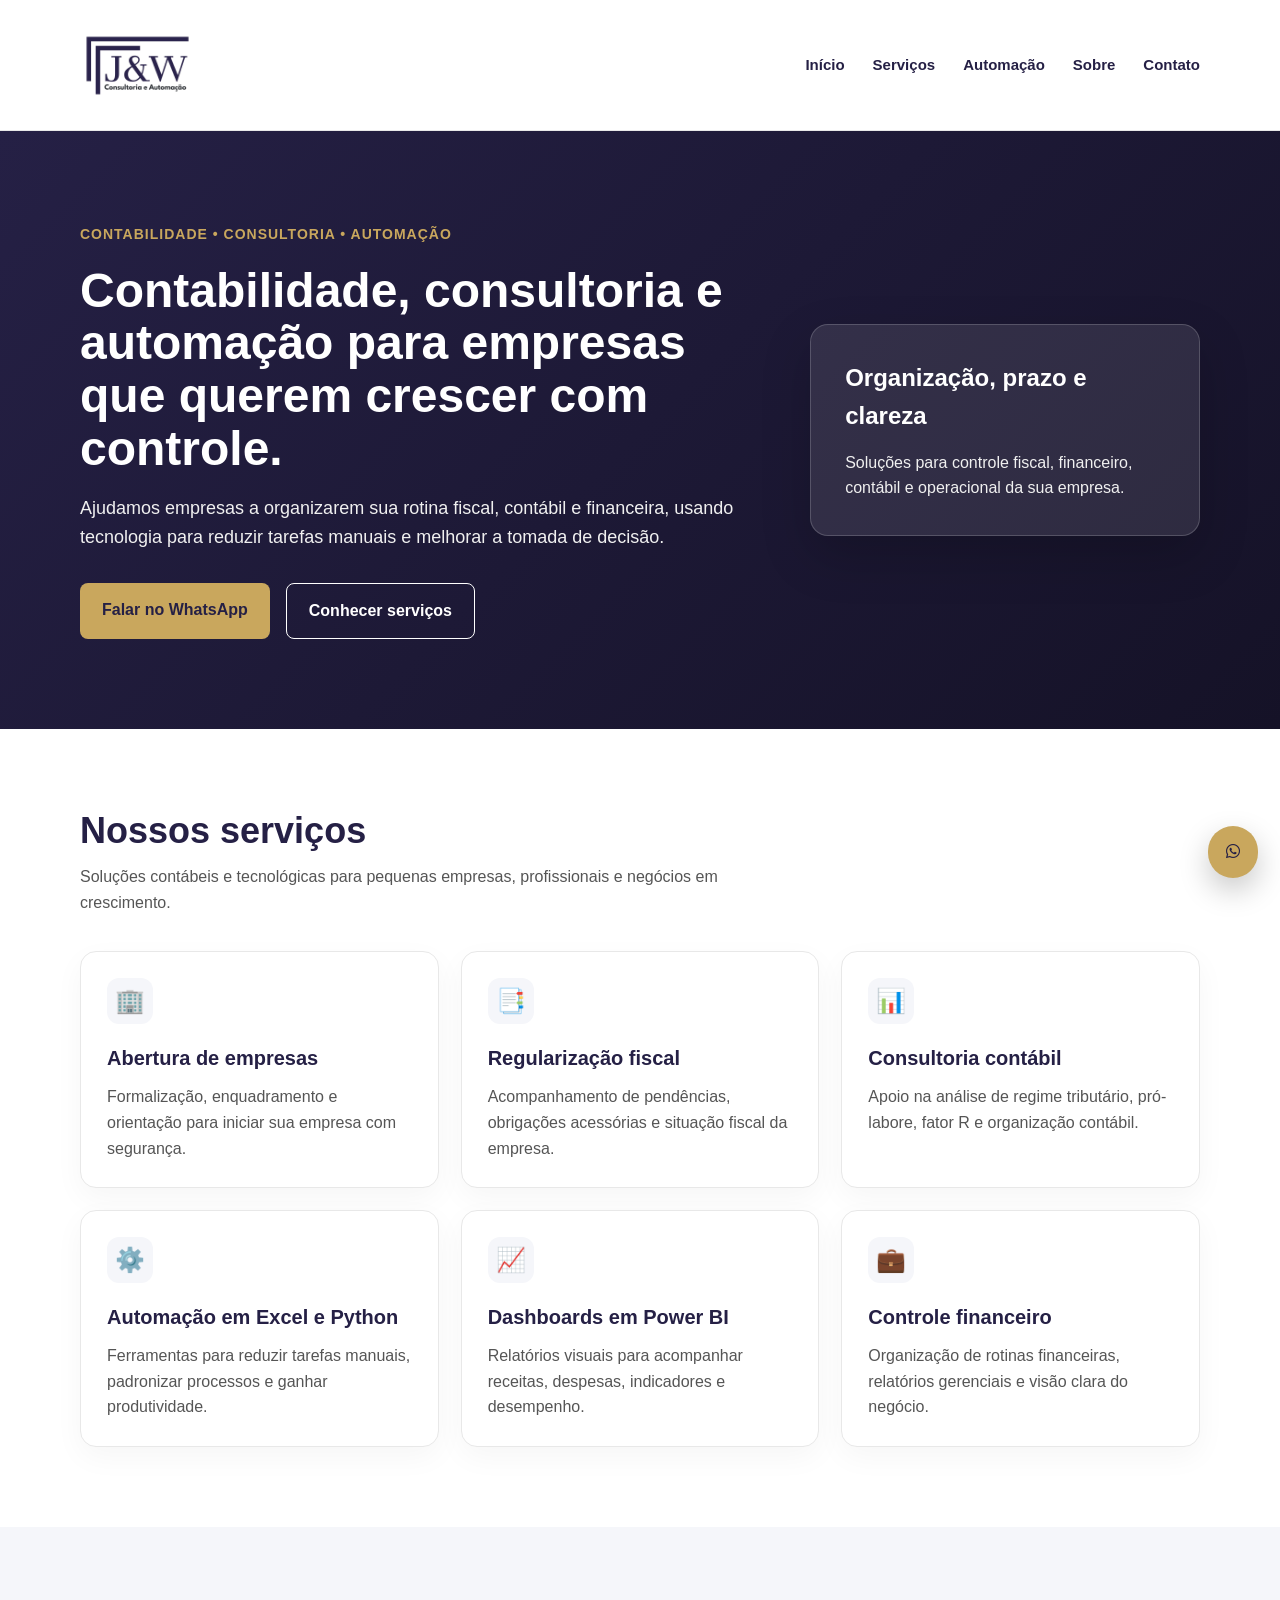
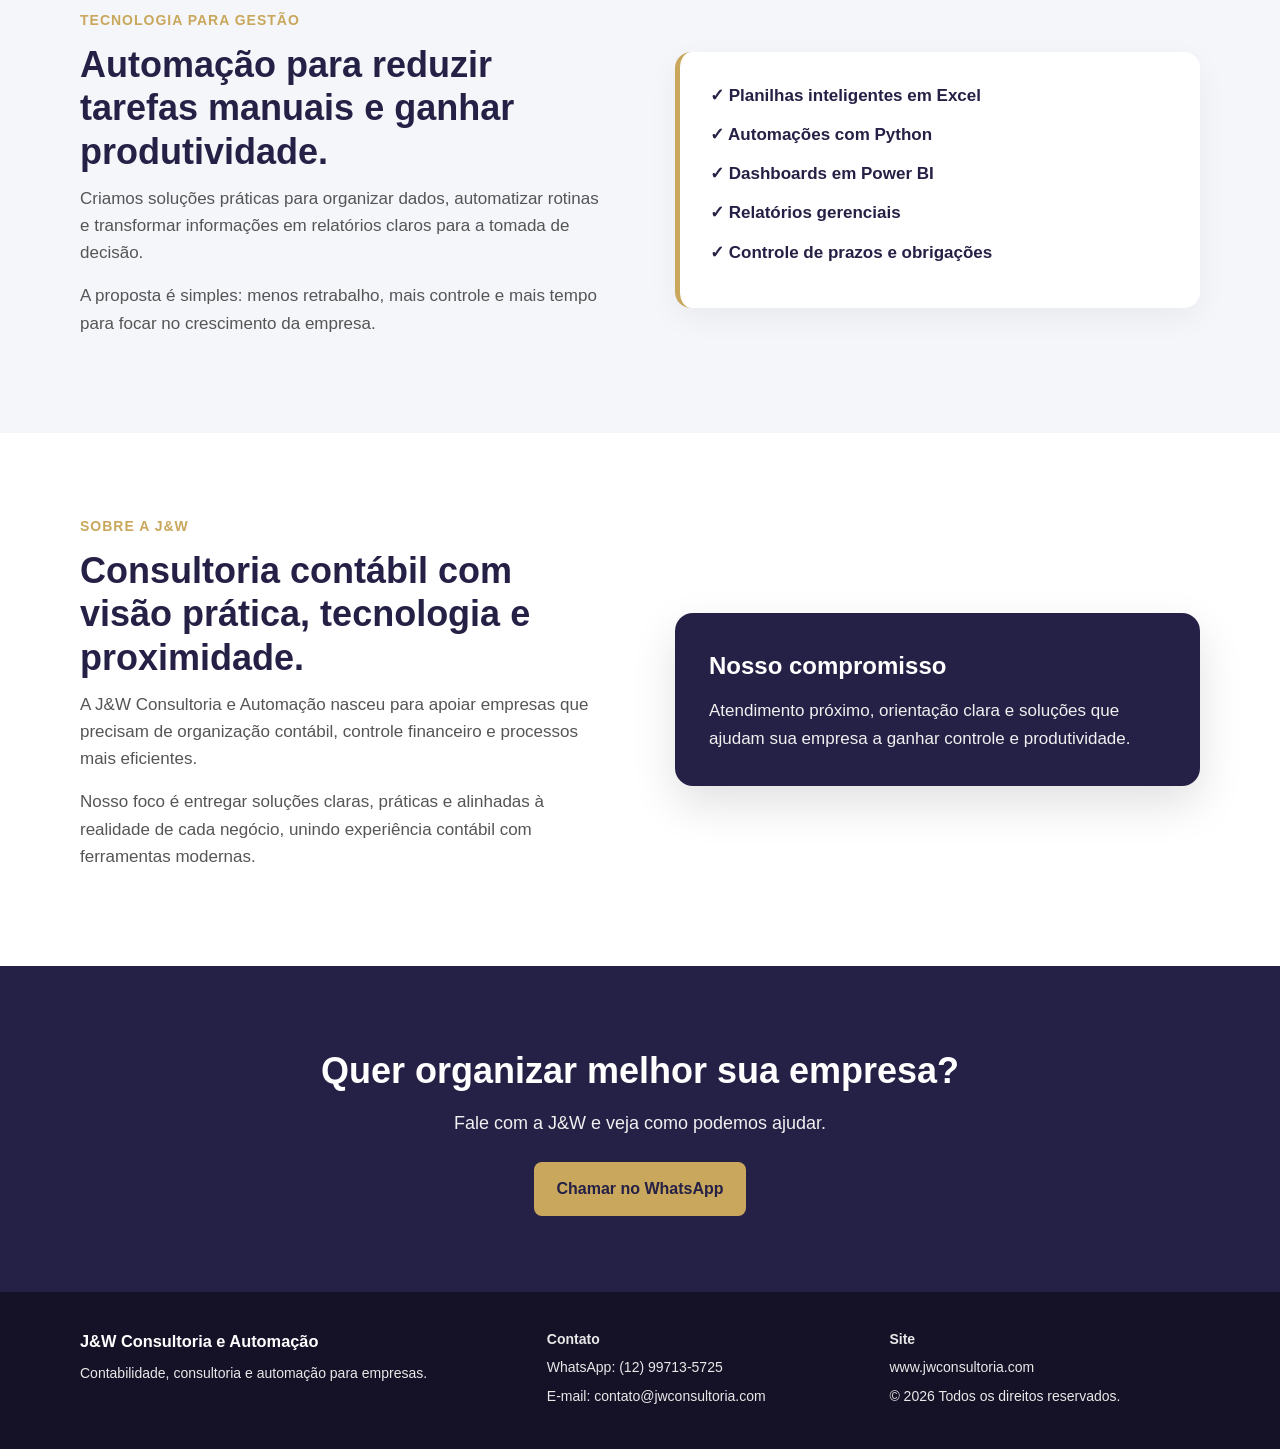
==== index.html @ 2dedf106 "Update index.html" ====
<!DOCTYPE html>
<html lang="pt-BR">
<head>
  <meta charset="UTF-8">
  <meta name="viewport" content="width=device-width, initial-scale=1.0">
  <title>J&W Consultoria e Automação</title>
  <meta name="description" content="J&W Consultoria e Automação: contabilidade, consultoria, controle financeiro, Power BI, Excel e automação para empresas que querem crescer com organização.">
  <link rel="stylesheet" href="style.css">
  <link rel="stylesheet" href="https://cdnjs.cloudflare.com/ajax/libs/font-awesome/6.5.2/css/all.min.css">
</head>
<body>

  <header class="topo">
    <div class="container menu">
      <img src="assets/logo-jw.jpg" alt="Logo J&W Consultoria e Automação" class="logo">

      <nav>
        <a href="#inicio">Início</a>
        <a href="#servicos">Serviços</a>
        <a href="#automacao">Automação</a>
        <a href="#sobre">Sobre</a>
        <a href="#contato">Contato</a>
      </nav>
    </div>
  </header>

  <section id="inicio" class="hero">
    <div class="container hero-conteudo">
      <div class="hero-texto">
        <span class="tag">Contabilidade • Consultoria • Automação</span>

        <h1>Contabilidade, consultoria e automação para empresas que querem crescer com controle.</h1>

        <p>
         Ajudamos empresas a organizarem sua rotina fiscal, contábil e financeira,
         usando tecnologia para reduzir tarefas manuais e melhorar a tomada de decisão.
        </p>

        <div class="botoes">
          <a href="https://wa.me/5512997135725" class="botao principal">Falar no WhatsApp</a>
          <a href="#servicos" class="botao secundario">Conhecer serviços</a>
        </div>
      </div>

      <div class="hero-card">
        <h3>Organização, prazo e clareza</h3>
        <p>
          Soluções para controle fiscal, financeiro, contábil e operacional da sua empresa.
        </p>
      </div>
    </div>
  </section>

  <section id="servicos" class="secao">
    <div class="container">
      <h2>Nossos serviços</h2>
      <p class="subtitulo">
        Soluções contábeis e tecnológicas para pequenas empresas, profissionais e negócios em crescimento.
      </p>

      <div class="grade">
        <div class="card">
          <div class="icone">🏢</div>
          <h3>Abertura de empresas</h3>
          <p>Formalização, enquadramento e orientação para iniciar sua empresa com segurança.</p>
        </div>

        <div class="card">
          <div class="icone">📑</div>
          <h3>Regularização fiscal</h3>
          <p>Acompanhamento de pendências, obrigações acessórias e situação fiscal da empresa.</p>
        </div>

        <div class="card">
          <div class="icone">📊</div>
          <h3>Consultoria contábil</h3>
          <p>Apoio na análise de regime tributário, pró-labore, fator R e organização contábil.</p>
        </div>

        <div class="card">
          <div class="icone">⚙️</div>
          <h3>Automação em Excel e Python</h3>
          <p>Ferramentas para reduzir tarefas manuais, padronizar processos e ganhar produtividade.</p>
        </div>

        <div class="card">
          <div class="icone">📈</div>
          <h3>Dashboards em Power BI</h3>
          <p>Relatórios visuais para acompanhar receitas, despesas, indicadores e desempenho.</p>
        </div>

        <div class="card">
          <div class="icone">💼</div>
          <h3>Controle financeiro</h3>
          <p>Organização de rotinas financeiras, relatórios gerenciais e visão clara do negócio.</p>
        </div>
     </div>
    </div>
  </section>

  <section id="automacao" class="secao destaque">
    <div class="container dividido">
      <div>
        <span class="tag-escura">Tecnologia para gestão</span>

        <h2>Automação para reduzir tarefas manuais e ganhar produtividade.</h2>

        <p>
          Criamos soluções práticas para organizar dados, automatizar rotinas e transformar
          informações em relatórios claros para a tomada de decisão.
        </p>

        <p>
          A proposta é simples: menos retrabalho, mais controle e mais tempo para focar
          no crescimento da empresa.
        </p>
      </div>

      <div class="lista-box">
        <p>✓ Planilhas inteligentes em Excel</p>
        <p>✓ Automações com Python</p>
        <p>✓ Dashboards em Power BI</p>
        <p>✓ Relatórios gerenciais</p>
        <p>✓ Controle de prazos e obrigações</p>
      </div>
    </div>
  </section>

  <section id="sobre" class="secao sobre">
    <div class="container dividido">
      <div>
        <span class="tag-escura">Sobre a J&W</span>

        <h2>Consultoria contábil com visão prática, tecnologia e proximidade.</h2>

        <p>
          A J&W Consultoria e Automação nasceu para apoiar empresas que precisam
          de organização contábil, controle financeiro e processos mais eficientes.
        </p>

        <p>
          Nosso foco é entregar soluções claras, práticas e alinhadas à realidade
          de cada negócio, unindo experiência contábil com ferramentas modernas.
        </p>
      </div>

      <div class="sobre-card">
        <h3>Nosso compromisso</h3>
        <p>Atendimento próximo, orientação clara e soluções que ajudam sua empresa a ganhar controle e produtividade.</p>
      </div>
    </div>
  </section>

  <section id="contato" class="chamada">
    <div class="container">
      <h2>Quer organizar melhor sua empresa?</h2>
      <p>Fale com a J&W e veja como podemos ajudar.</p>
      <a href="https://wa.me/5512997135725" class="botao principal">Chamar no WhatsApp</a>
    </div>
  </section>

  <footer class="rodape">
    <div class="container rodape-conteudo">
      <div>
        <h3>J&W Consultoria e Automação</h3>
        <p>Contabilidade, consultoria e automação para empresas.</p>
      </div>

      <div>
        <p><strong>Contato</strong></p>
        <p>WhatsApp: (12) 99713-5725</p>
        <p>E-mail: contato@jwconsultoria.com</p>
      </div>

      <div>
        <p><strong>Site</strong></p>
        <p>www.jwconsultoria.com</p>
        <p>© 2026 Todos os direitos reservados.</p>
      </div>
    </div>
  </footer>

  <a href="https://wa.me/5512997135725" class="whatsapp-fixo" target="_blank" aria-label="Falar no WhatsApp">
    <i class="fa-brands fa-whatsapp"></i>
  </a>
  
</body>
</html>
---- style.css ----
:root {
  --azul: #252045;
  --azul-escuro: #151227;
  --cinza: #2B2E34;
  --cinza-claro: #F5F6FA;
  --branco: #FFFFFF;
  --dourado: #C9A75D;
  --texto: #333333;
}

* {
  margin: 0;
  padding: 0;
  box-sizing: border-box;
}

html {
  scroll-behavior: smooth;
  scroll-padding-top: 115px;
}

body {
  font-family: Arial, Helvetica, sans-serif;
  color: var(--texto);
  background: var(--branco);
  line-height: 1.6;
}

.container {
  width: min(1120px, 90%);
  margin: 0 auto;
}

/* TOPO */

.topo {
  background: var(--branco);
  border-bottom: 1px solid #e8e8e8;
  position: sticky;
  top: 0;
  z-index: 10;
}

.menu {
  height: 130px;
  display: flex;
  align-items: center;
  justify-content: space-between;
}

.logo {
  height: 115px;
  width: auto;
}

nav {
  display: flex;
  gap: 28px;
}

nav a {
  color: var(--azul);
  text-decoration: none;
  font-weight: 700;
  font-size: 15px;
}

nav a:hover {
  color: var(--dourado);
}

/* HERO */

.hero {
  background: linear-gradient(135deg, var(--azul), var(--azul-escuro));
  color: var(--branco);
  padding: 90px 0;
}

.hero-conteudo {
  display: grid;
  grid-template-columns: 1.4fr 0.8fr;
  gap: 48px;
  align-items: center;
}

.tag {
  color: var(--dourado);
  font-weight: 700;
  text-transform: uppercase;
  font-size: 14px;
  letter-spacing: 1px;
}

h1 {
  font-size: 48px;
  line-height: 1.1;
  margin: 18px 0;
  max-width: 780px;
}

.hero-texto p {
  font-size: 18px;
  max-width: 660px;
  color: #f0f0f0;
}

.botoes {
  display: flex;
  gap: 16px;
  margin-top: 32px;
}

.botao {
  padding: 14px 22px;
  border-radius: 8px;
  text-decoration: none;
  font-weight: 700;
  display: inline-block;
  transition: 0.2s;
}

.botao:hover {
  transform: translateY(-2px);
}

.principal {
  background: var(--dourado);
  color: var(--azul);
}

.secundario {
  border: 1px solid var(--branco);
  color: var(--branco);
}

.hero-card {
  background: rgba(255, 255, 255, 0.10);
  border: 1px solid rgba(255, 255, 255, 0.18);
  padding: 34px;
  border-radius: 18px;
  box-shadow: 0 20px 50px rgba(0,0,0,0.18);
}

.hero-card h3 {
  font-size: 24px;
  margin-bottom: 14px;
}

.hero-card p {
  color: #f0f0f0;
}

/* SEÇÕES */

.secao {
  padding: 80px 0;
}

.secao h2 {
  color: var(--azul);
  font-size: 36px;
  line-height: 1.2;
  margin-bottom: 12px;
}

.subtitulo {
  max-width: 720px;
  margin-bottom: 36px;
  color: #555;
}

.grade {
  display: grid;
  grid-template-columns: repeat(3, 1fr);
  gap: 22px;
}

.card {
  background: var(--branco);
  border: 1px solid #e8e8e8;
  border-radius: 16px;
  padding: 26px;
  box-shadow: 0 10px 30px rgba(0,0,0,0.04);
  transition: 0.2s;
}

.card:hover {
  transform: translateY(-4px);
  box-shadow: 0 14px 36px rgba(0,0,0,0.08);
}

.card h3 {
  color: var(--azul);
  margin-bottom: 10px;
  font-size: 20px;
}

.card p {
  color: #555;
}

.icone {
  width: 46px;
  height: 46px;
  background: var(--cinza-claro);
  border-radius: 12px;
  display: flex;
  align-items: center;
  justify-content: center;
  font-size: 24px;
  margin-bottom: 18px;
}

/* DESTAQUE */

.destaque {
  background: var(--cinza-claro);
}

.dividido {
  display: grid;
  grid-template-columns: 1fr 1fr;
  gap: 70px;
  align-items: center;
}

.dividido p {
  color: #555;
  font-size: 17px;
}

.lista-box {
  background: var(--branco);
  border-radius: 16px;
  padding: 30px;
  border-left: 5px solid var(--dourado);
  box-shadow: 0 10px 30px rgba(0,0,0,0.05);
}

.lista-box p {
  margin-bottom: 12px;
  font-weight: 700;
  color: var(--azul);
}

/* CHAMADA */

.chamada {
  background: var(--azul);
  color: var(--branco);
  text-align: center;
  padding: 76px 0;
}

.chamada h2 {
  font-size: 36px;
  margin-bottom: 10px;
}

.chamada p {
  color: #f0f0f0;
  font-size: 18px;
}

.chamada .botao {
  margin-top: 24px;
}

/* RODAPÉ */

.rodape {
  background: var(--azul-escuro);
  color: var(--branco);
  padding: 36px 0;
  font-size: 14px;
}

.rodape-conteudo {
  display: grid;
  grid-template-columns: 1.4fr 1fr 1fr;
  gap: 32px;
}

.rodape h3 {
  margin-bottom: 8px;
  color: var(--branco);
}

.rodape p {
  color: #e8e8e8;
  margin-bottom: 6px;
}

.tag-escura {
  color: var(--dourado);
  font-weight: 800;
  text-transform: uppercase;
  font-size: 14px;
  letter-spacing: 1px;
  display: inline-block;
  margin-bottom: 12px;
}

.dividido div:first-child p {
  margin-bottom: 16px;
}

.sobre {
  background: var(--branco);
}

.sobre-card {
  background: var(--azul);
  color: var(--branco);
  border-radius: 18px;
  padding: 34px;
  box-shadow: 0 18px 45px rgba(0,0,0,0.12);
}

.sobre-card h3 {
  margin-bottom: 12px;
  font-size: 24px;
}

.sobre-card p {
  color: #f0f0f0;
}

.whatsapp-fixo {
  position: fixed;
  right: 22px;
  bottom: 22px;
  background: var(--dourado);
  color: var(--azul);
  padding: 13px 18px;
  border-radius: 999px;
  font-weight: 800;
  text-decoration: none;
  box-shadow: 0 12px 30px rgba(0,0,0,0.22);
  z-index: 20;
}

.whatsapp-fixo:hover {
  transform: translateY(-2px);
}

/* CELULAR */

@media (max-width: 800px) {
  html {
    scroll-padding-top: 0;
  }

  .topo {
    position: static;
  }

  .menu {
    height: auto;
    padding: 6px 0 8px;
    flex-direction: column;
    gap: 6px;
  }

  .logo {
    height: 85px;
    width: auto;
  }

  nav {
    width: 100%;
    display: flex;
    justify-content: center;
    flex-wrap: nowrap;
    gap: 12px;
  }

  nav a {
    font-size: 13px;
  }

  .hero {
    padding: 28px 0 46px;
  }

  .hero-conteudo,
  .dividido,
  .grade {
    grid-template-columns: 1fr;
  }

  .tag {
    font-size: 11px;
  }

  h1 {
    font-size: 30px;
    line-height: 1.15;
    margin: 12px 0;
  }

  .hero-texto p {
    font-size: 16px;
  }

  .botoes {
    flex-direction: column;
    gap: 14px;
  }

  .botao {
    text-align: center;
    width: 100%;
  }

  .hero-card {
    margin-top: 22px;
    padding: 24px;
  }

  .secao {
    padding: 50px 0;
  }

  .secao h2,
  .chamada h2 {
    font-size: 28px;
  }

  .rodape-conteudo {
    grid-template-columns: 1fr;
    text-align: center;
  }

  .whatsapp-fixo {
    right: 16px;
    bottom: 16px;
    padding: 12px 16px;
    font-size: 14px;
  }  
}
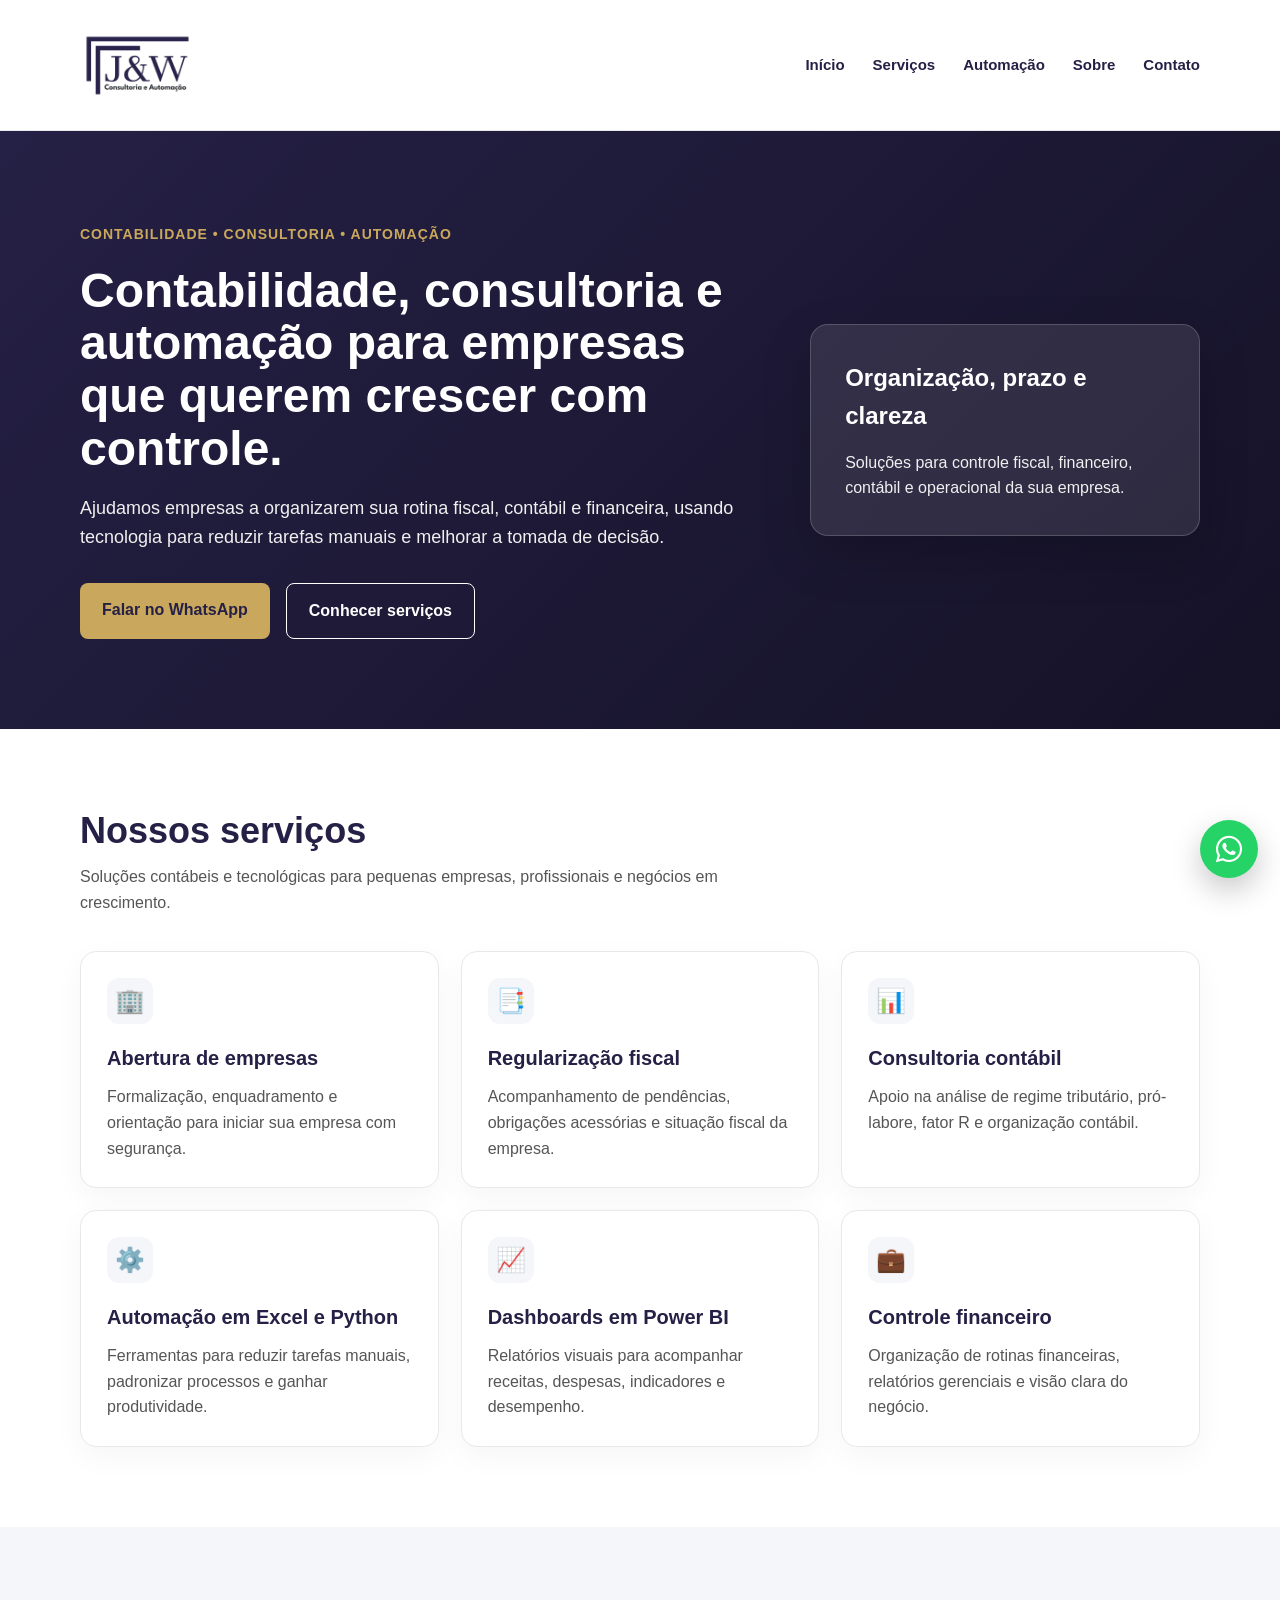
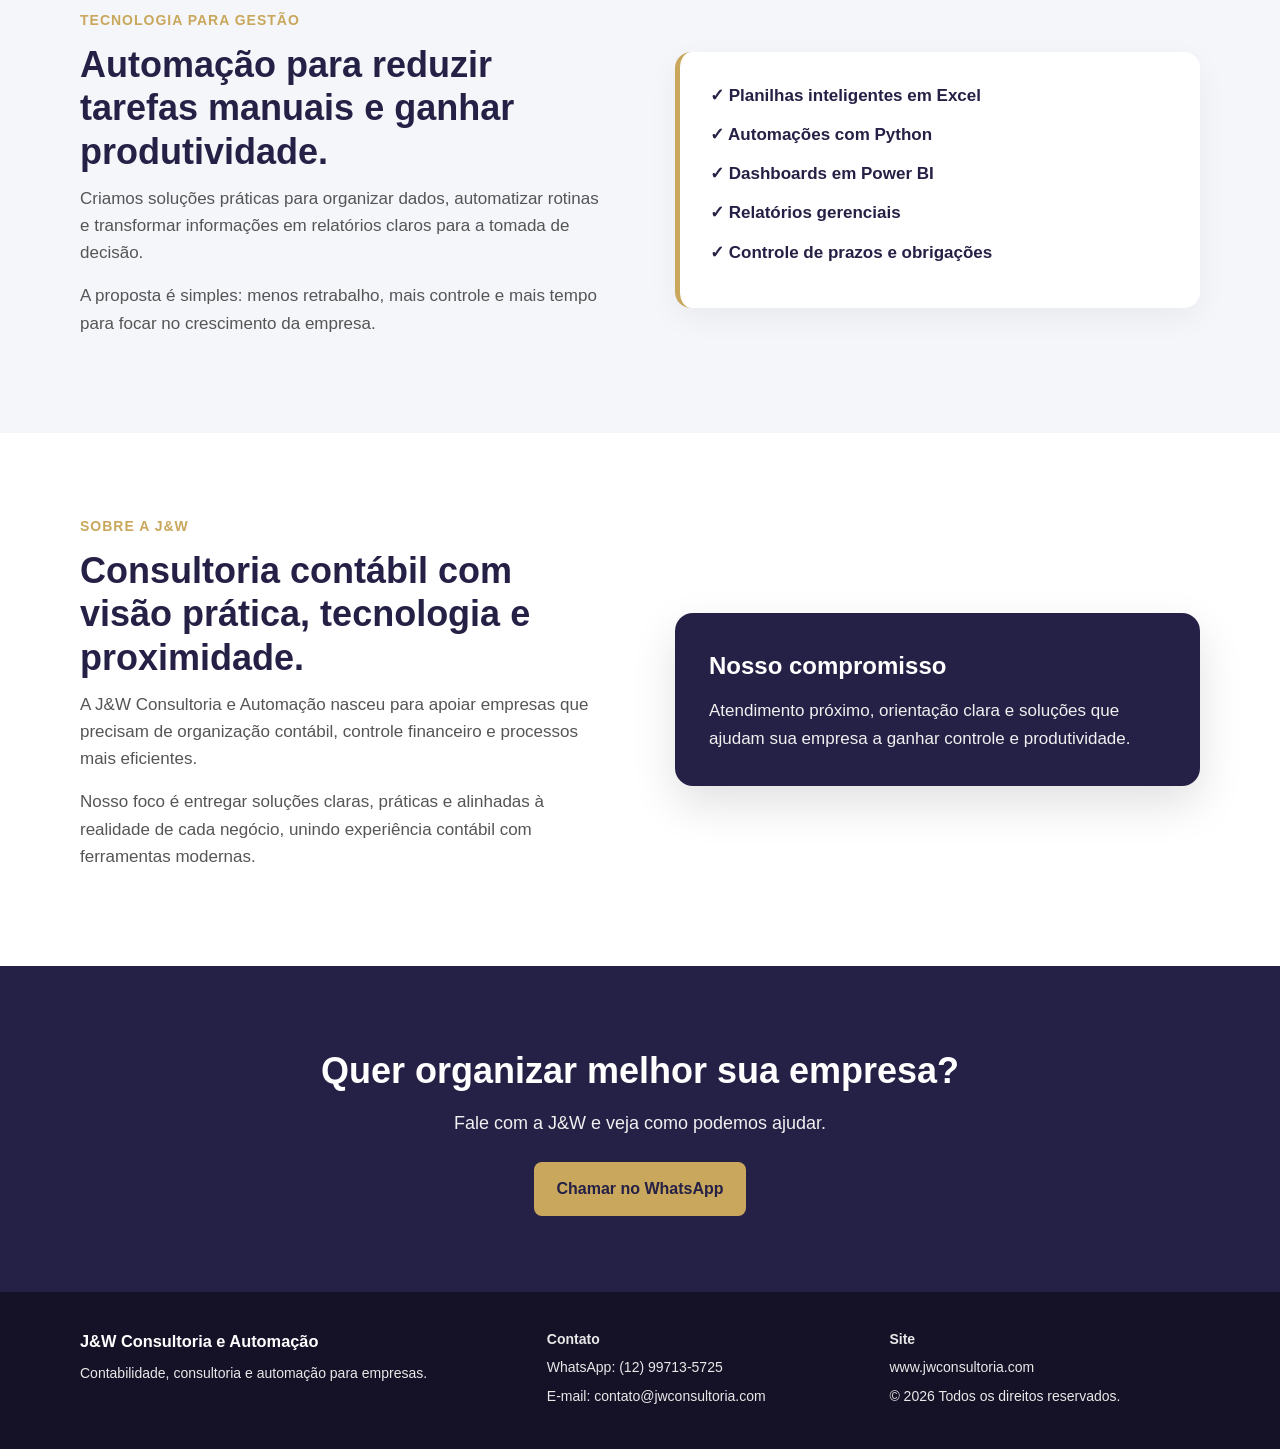
==== commit 140db2ae: "Update index.html" ====
--- a/index.html
+++ b/index.html
@@ -7,6 +7,7 @@
   <meta name="description" content="J&W Consultoria e Automação: contabilidade, consultoria, controle financeiro, Power BI, Excel e automação para empresas que querem crescer com organização.">
   <link rel="stylesheet" href="style.css">
   <link rel="stylesheet" href="https://cdnjs.cloudflare.com/ajax/libs/font-awesome/6.5.2/css/all.min.css">
+  <link rel="icon" type="image/png" href="assets/favicon.png">
 </head>
 <body>
 
--- a/style.css
+++ b/style.css
@@ -331,14 +331,19 @@
   position: fixed;
   right: 22px;
   bottom: 22px;
-  background: var(--dourado);
-  color: var(--azul);
-  padding: 13px 18px;
-  border-radius: 999px;
-  font-weight: 800;
+  width: 58px;
+  height: 58px;
+  background: #25D366;
+  color: #FFFFFF;
+  border-radius: 50%;
+  display: flex;
+  align-items: center;
+  justify-content: center;
   text-decoration: none;
   box-shadow: 0 12px 30px rgba(0,0,0,0.22);
   z-index: 20;
+  font-size: 30px;
+  transition: 0.2s;
 }
 
 .whatsapp-fixo:hover {
@@ -436,7 +441,8 @@
   .whatsapp-fixo {
     right: 16px;
     bottom: 16px;
-    padding: 12px 16px;
-    font-size: 14px;
+    width: 62px;
+    height: 62px;
+    font-size: 38px;
   }  
 }
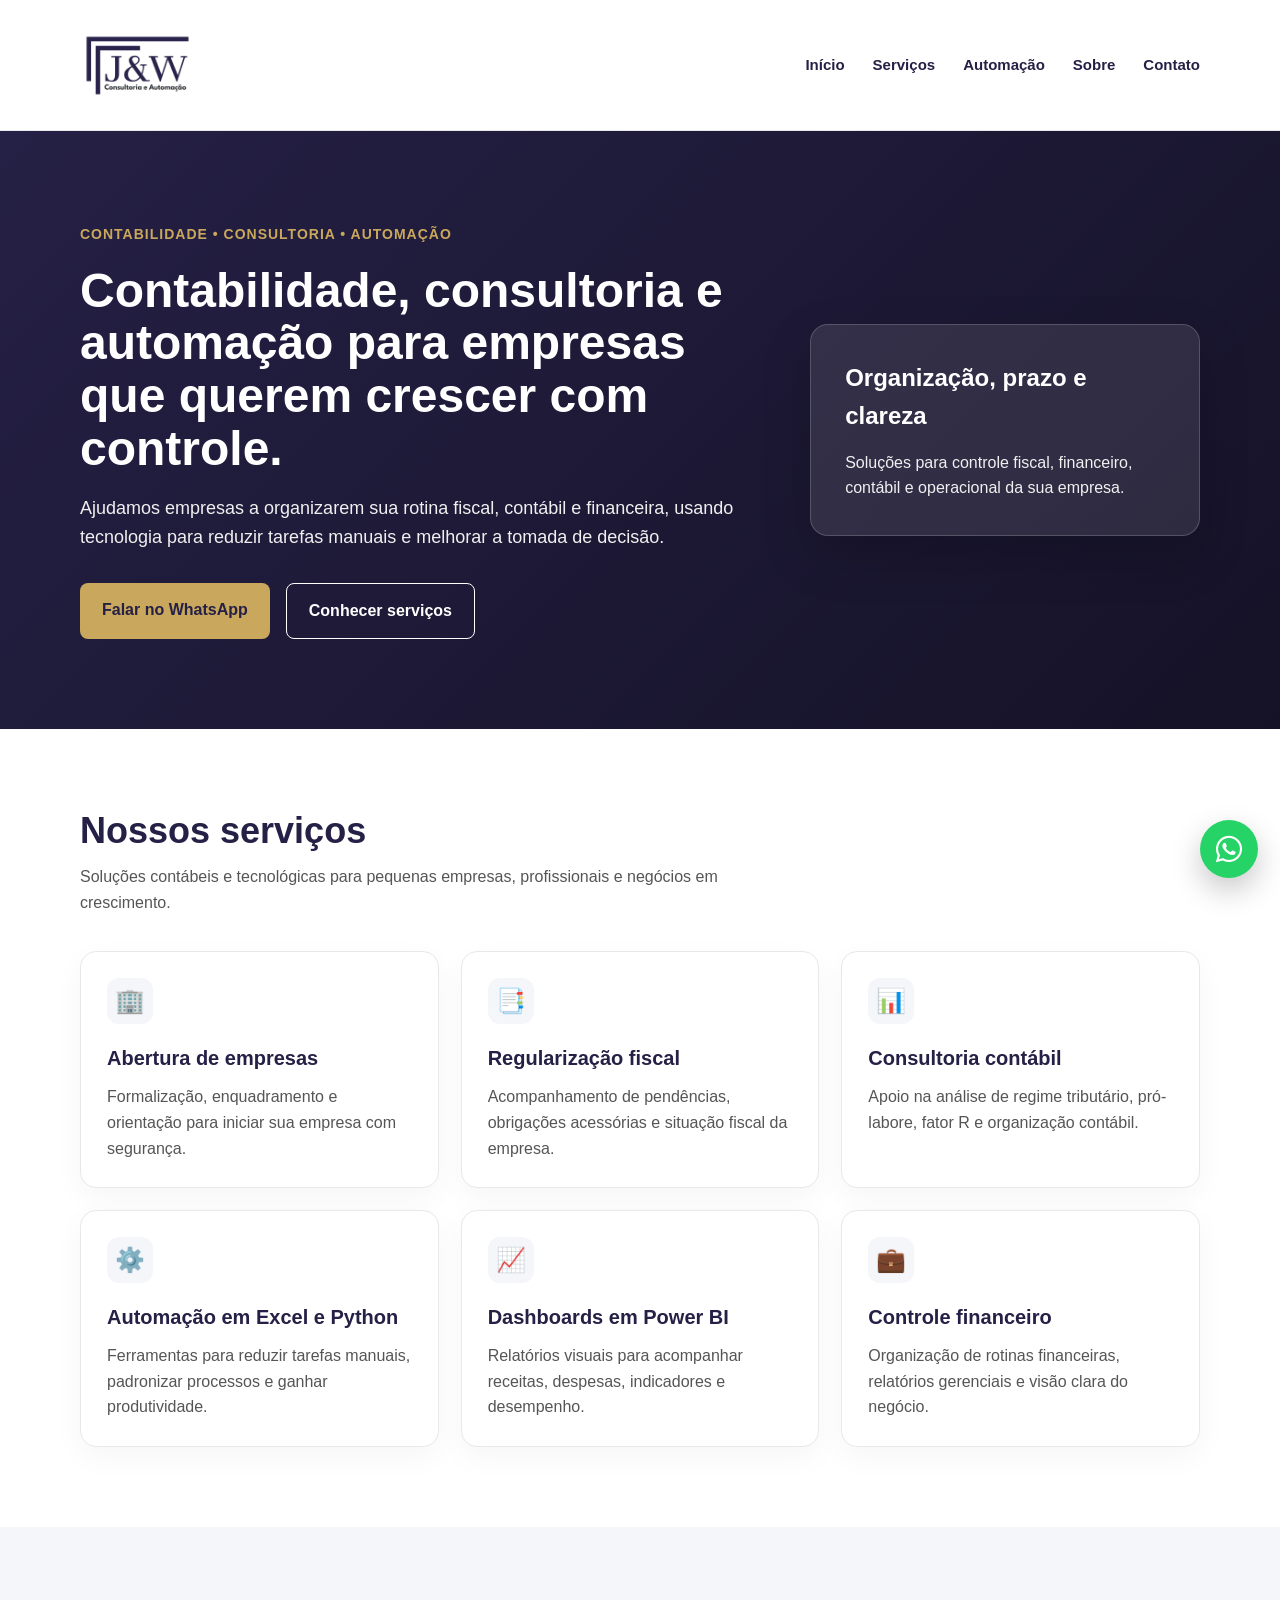
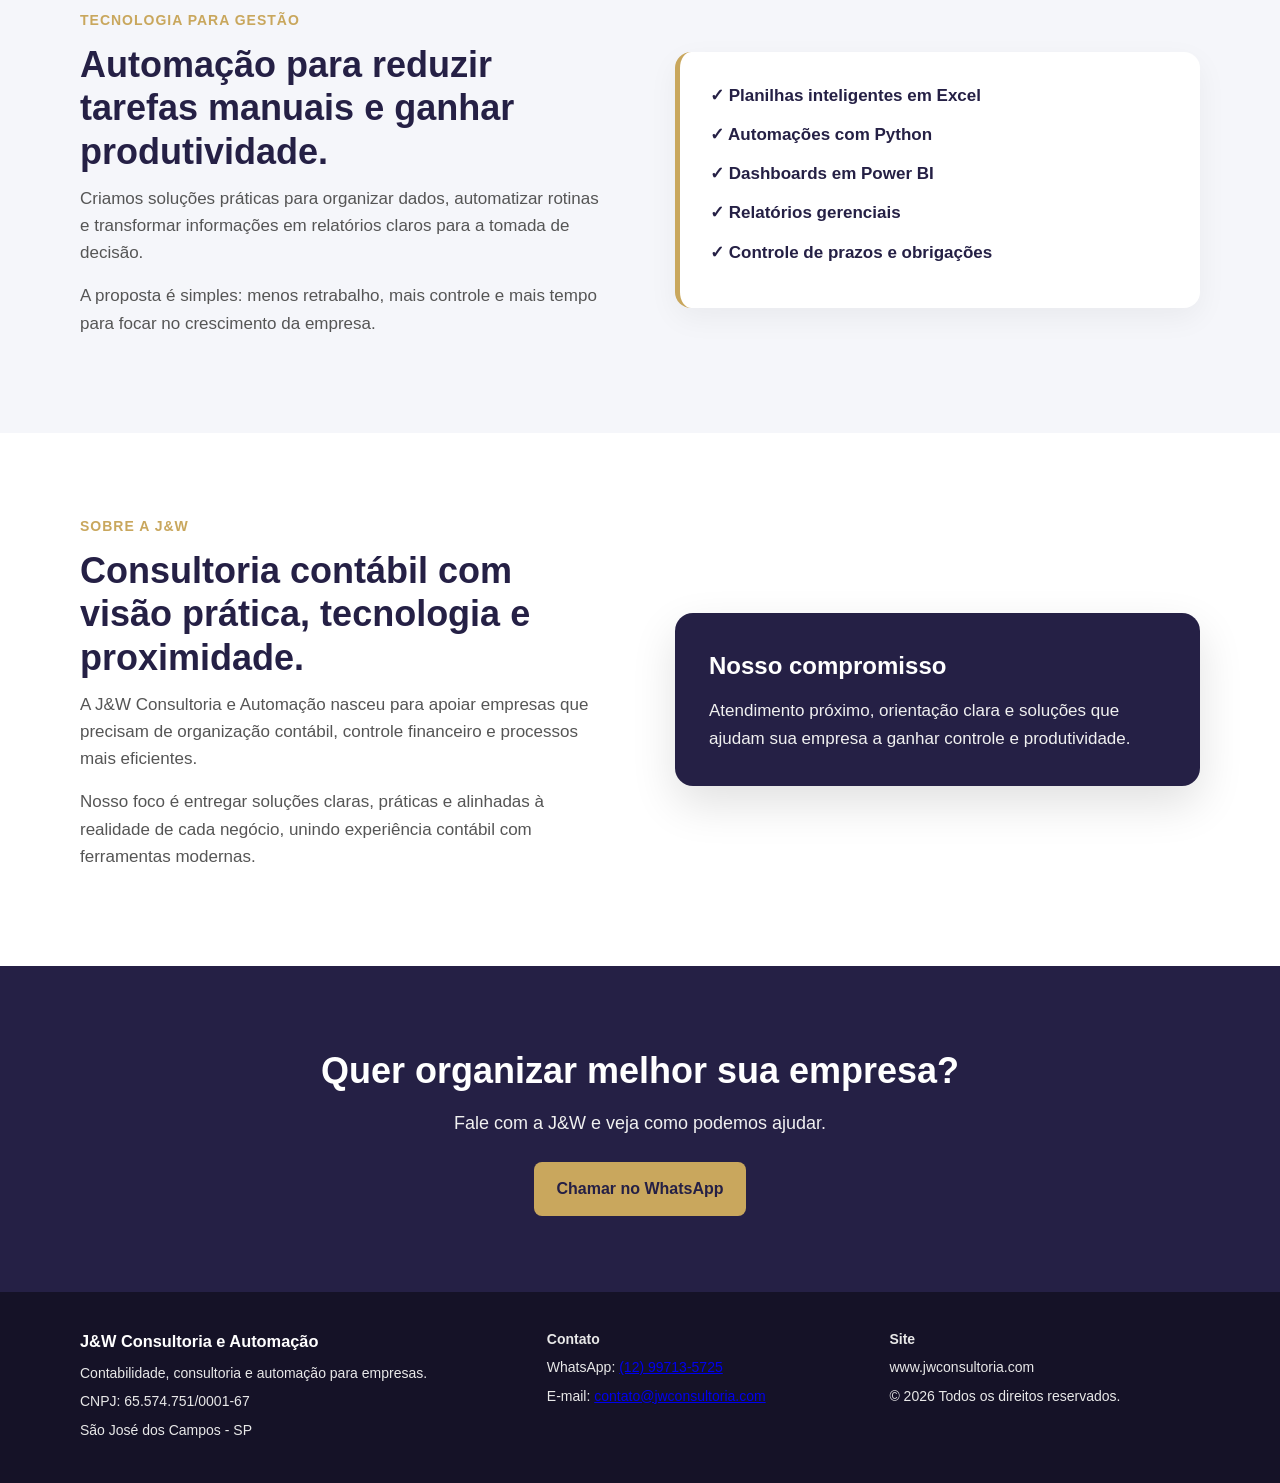
==== commit af5ec762: "Update index.html" ====
--- a/index.html
+++ b/index.html
@@ -165,12 +165,14 @@
       <div>
         <h3>J&W Consultoria e Automação</h3>
         <p>Contabilidade, consultoria e automação para empresas.</p>
+        <p>CNPJ: 65.574.751/0001-67</p>
+        <p>São José dos Campos - SP</p>
       </div>
 
       <div>
         <p><strong>Contato</strong></p>
-        <p>WhatsApp: (12) 99713-5725</p>
-        <p>E-mail: contato@jwconsultoria.com</p>
+        <p>WhatsApp: <a href="https://wa.me/5512997135725" target="_blank">(12) 99713-5725</a></p>
+        <p>E-mail: <a href="mailto:contato@jwconsultoria.com">contato@jwconsultoria.com</a></p>
       </div>
 
       <div>
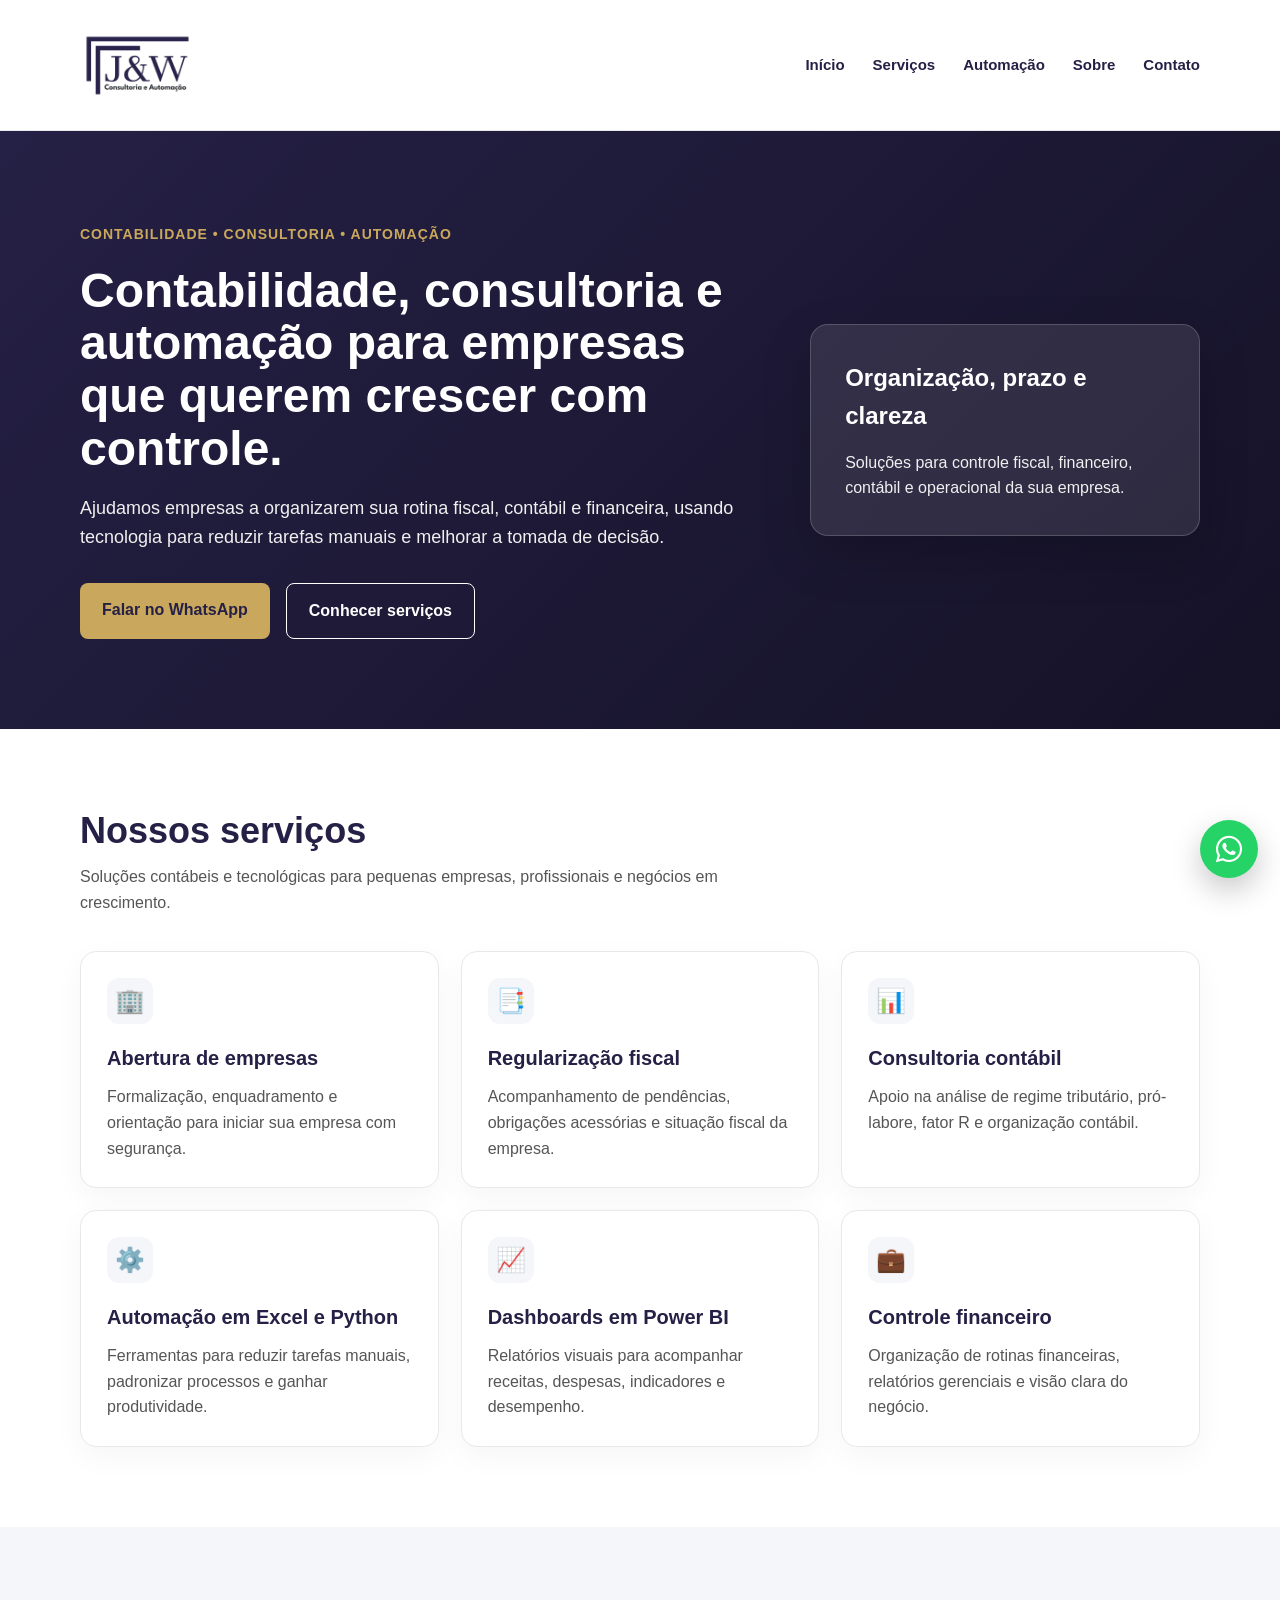
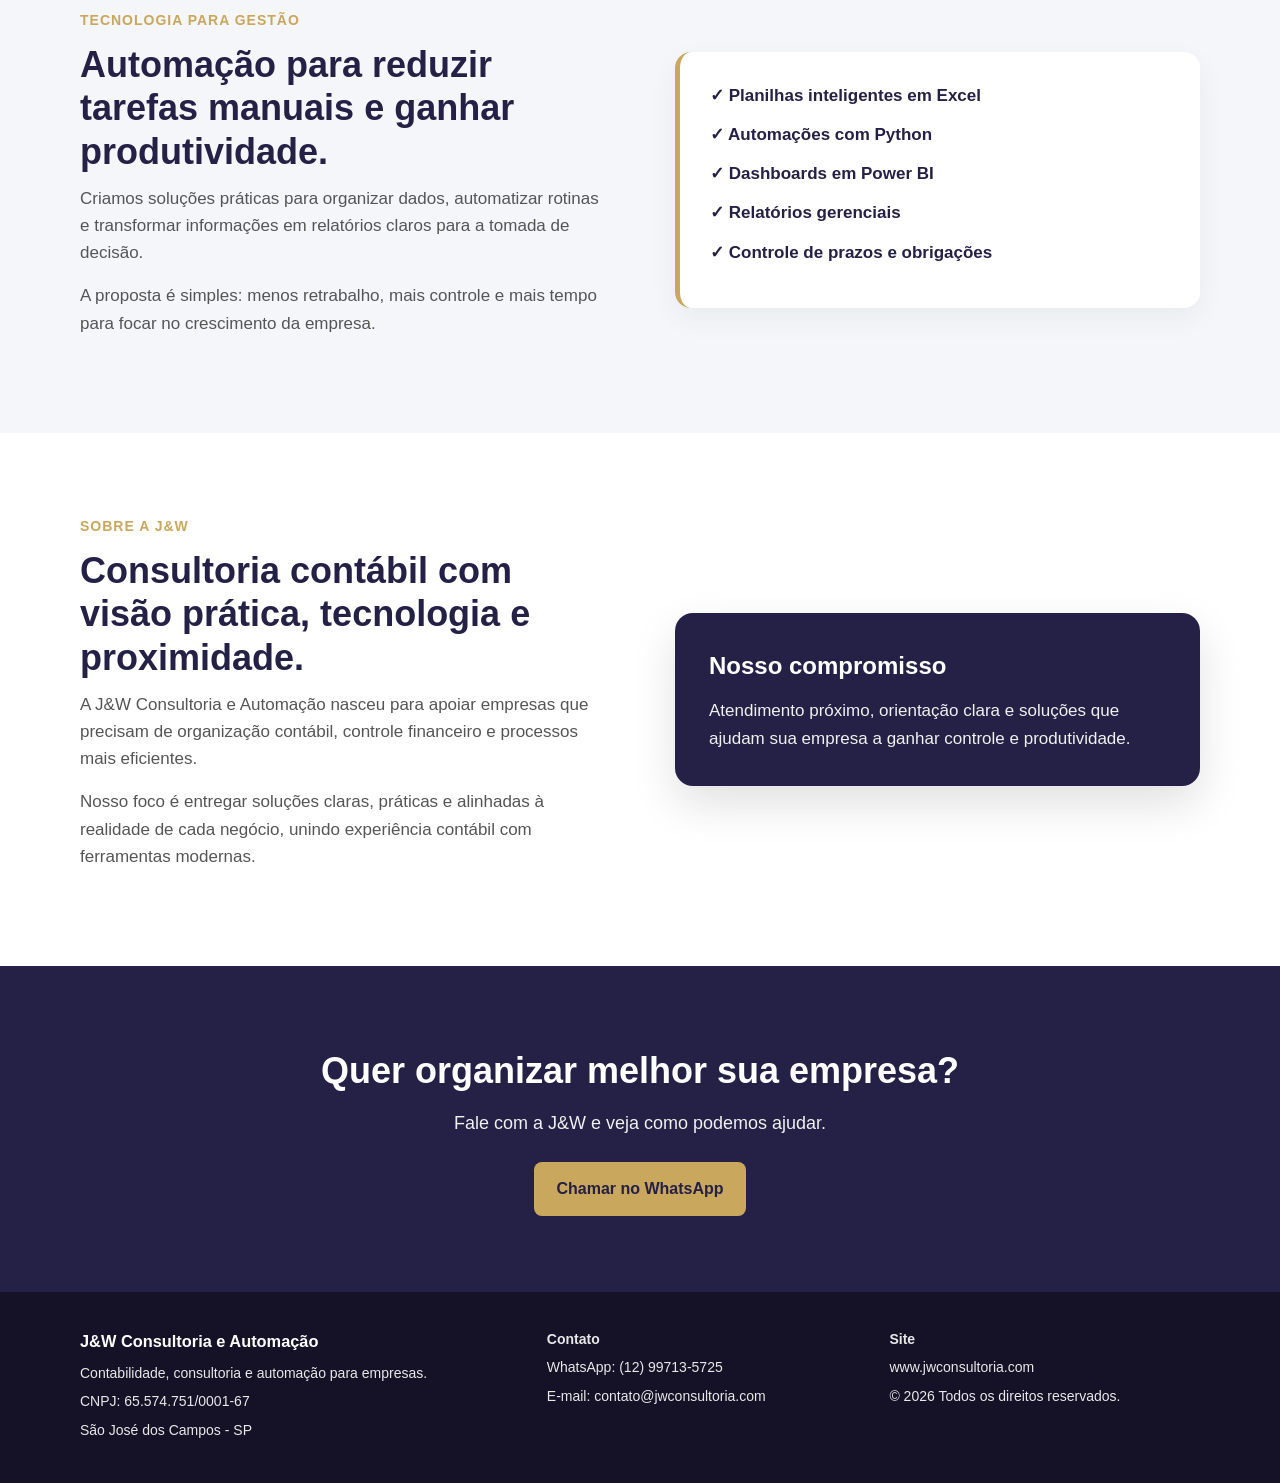
==== commit f970a487: "Update index.html" ====
--- a/index.html
+++ b/index.html
@@ -6,8 +6,8 @@
   <title>J&W Consultoria e Automação</title>
   <meta name="description" content="J&W Consultoria e Automação: contabilidade, consultoria, controle financeiro, Power BI, Excel e automação para empresas que querem crescer com organização.">
   <link rel="stylesheet" href="style.css">
+  <link rel="icon" type="image/png" href="assets/favicon.png">
   <link rel="stylesheet" href="https://cdnjs.cloudflare.com/ajax/libs/font-awesome/6.5.2/css/all.min.css">
-  <link rel="icon" type="image/png" href="assets/favicon.png">
 </head>
 <body>
 
--- a/style.css
+++ b/style.css
@@ -350,6 +350,20 @@
   transform: translateY(-2px);
 }
 
+.rodape a,
+.rodape a:visited {
+  color: #e8e8e8;
+  text-decoration: none;
+}
+
+.rodape a:hover {
+  color: var(--dourado);
+}
+
+.rodape a:hover {
+  color: var(--dourado);
+}
+
 /* CELULAR */
 
 @media (max-width: 800px) {
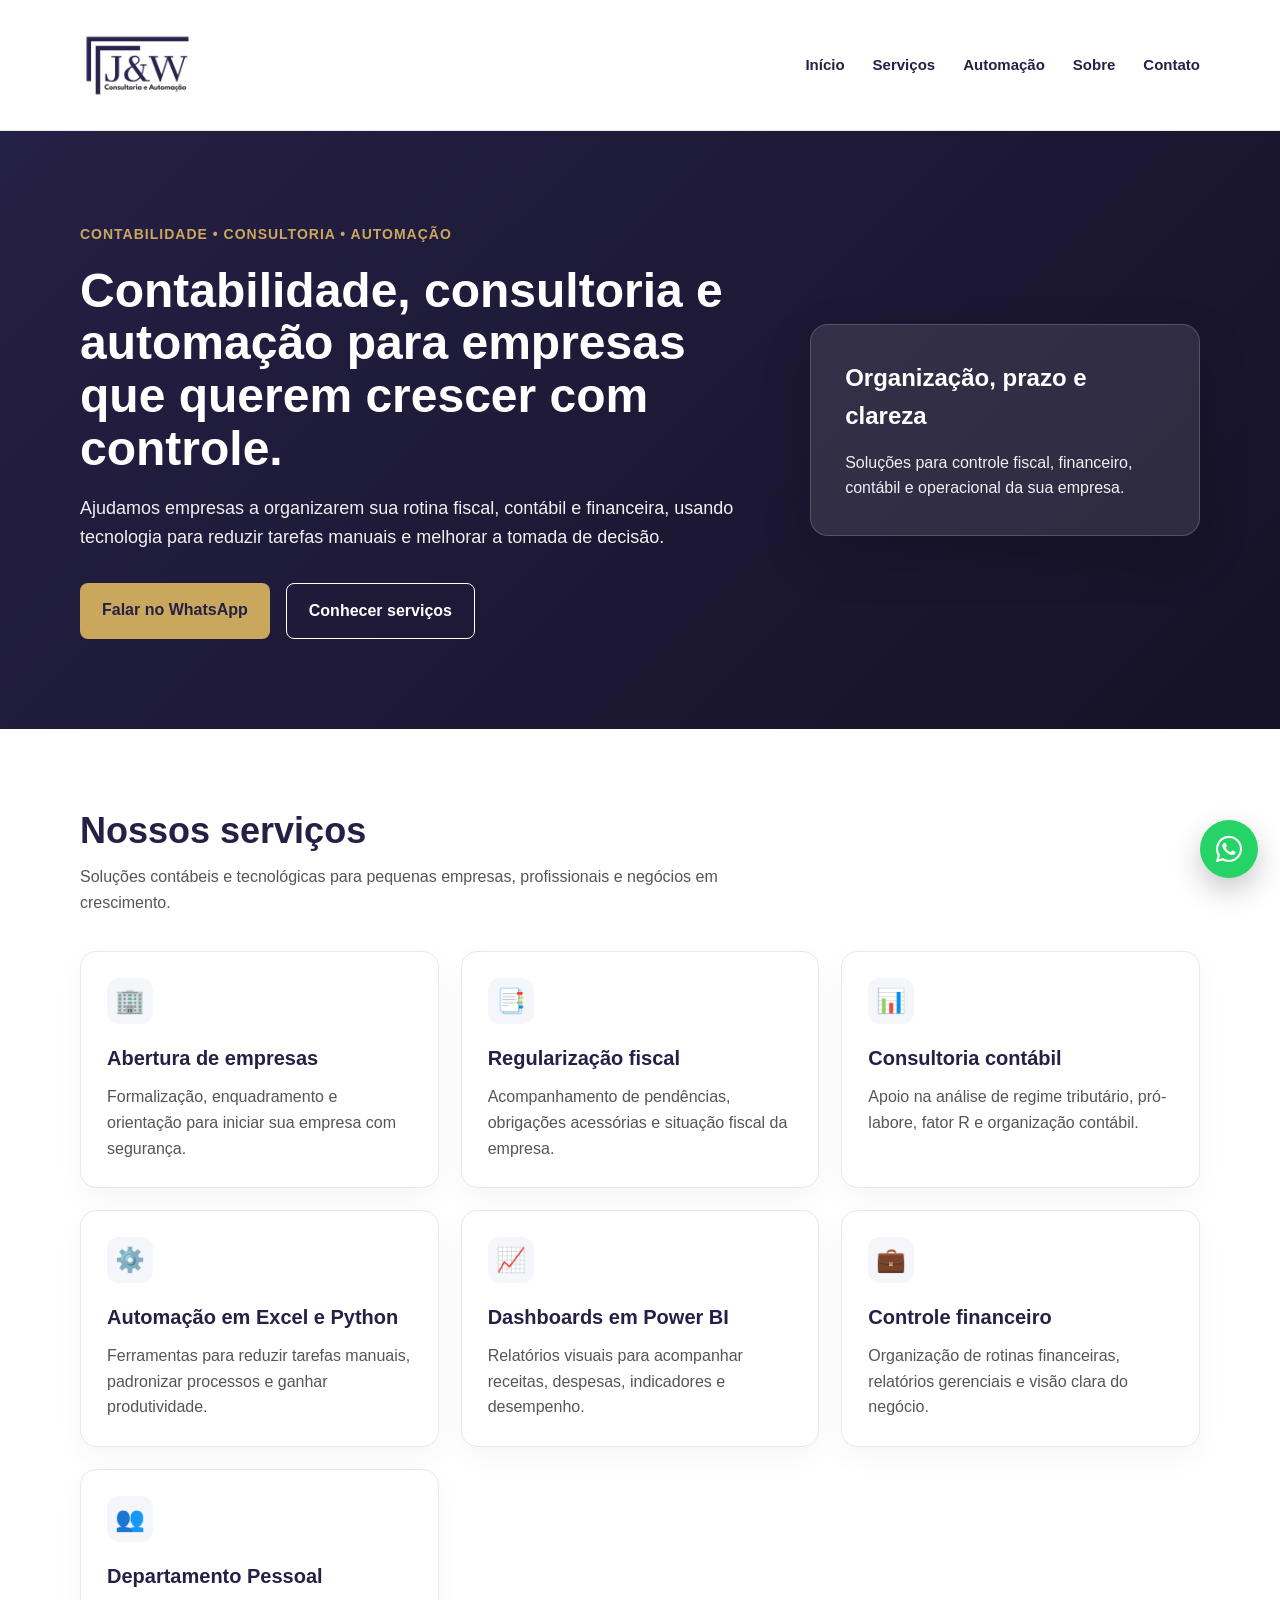
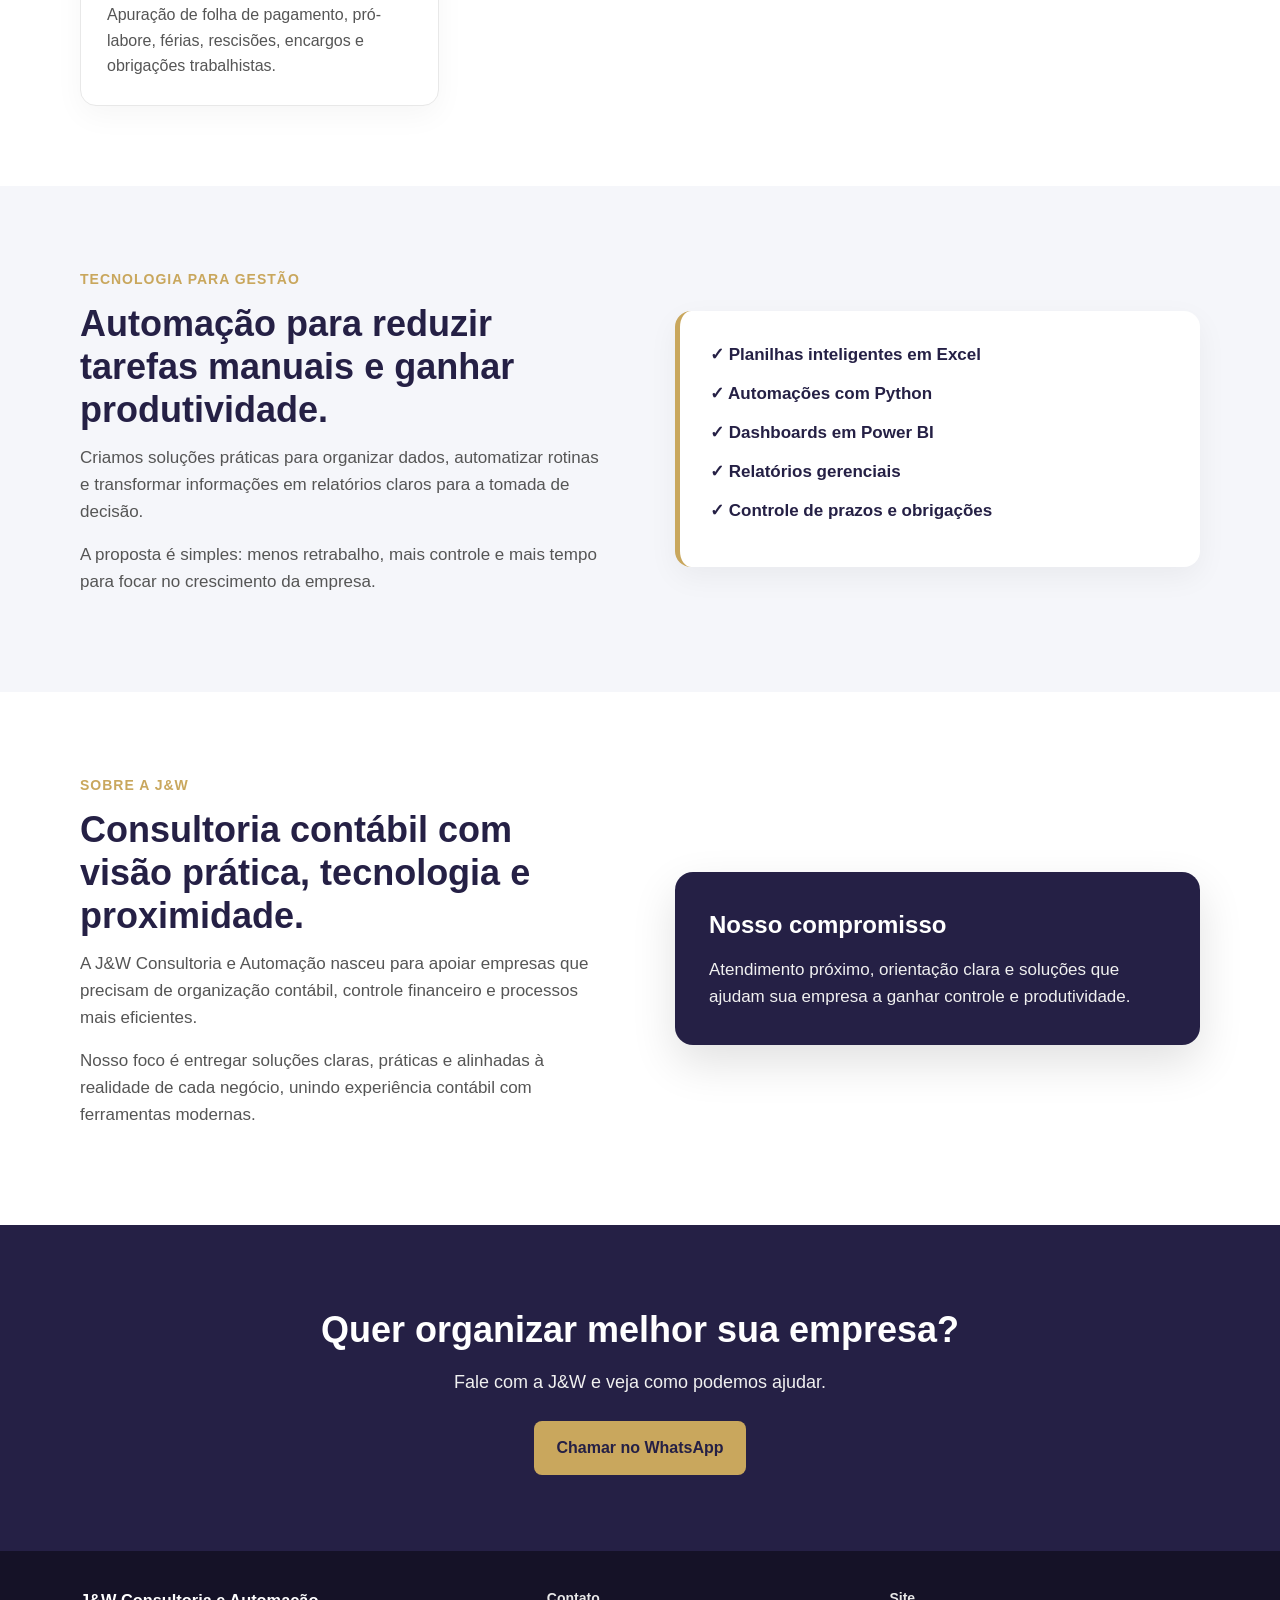
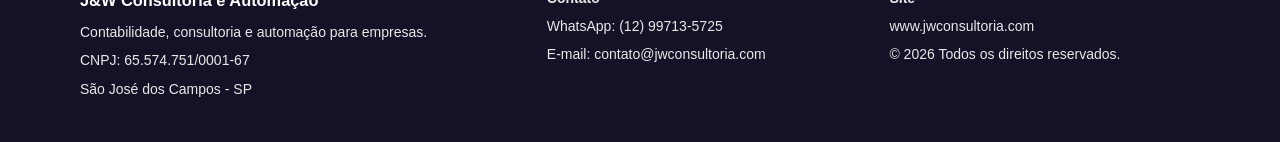
==== commit 65b2ead9: "Update index.html" ====
--- a/index.html
+++ b/index.html
@@ -95,6 +95,12 @@
           <h3>Controle financeiro</h3>
           <p>Organização de rotinas financeiras, relatórios gerenciais e visão clara do negócio.</p>
         </div>
+
+        <div class="card">
+          <div class="icone">👥</div>
+          <h3>Departamento Pessoal</h3>
+          <p>Apuração de folha de pagamento, pró-labore, férias, rescisões, encargos e obrigações trabalhistas.</p>
+        </div>
      </div>
     </div>
   </section>
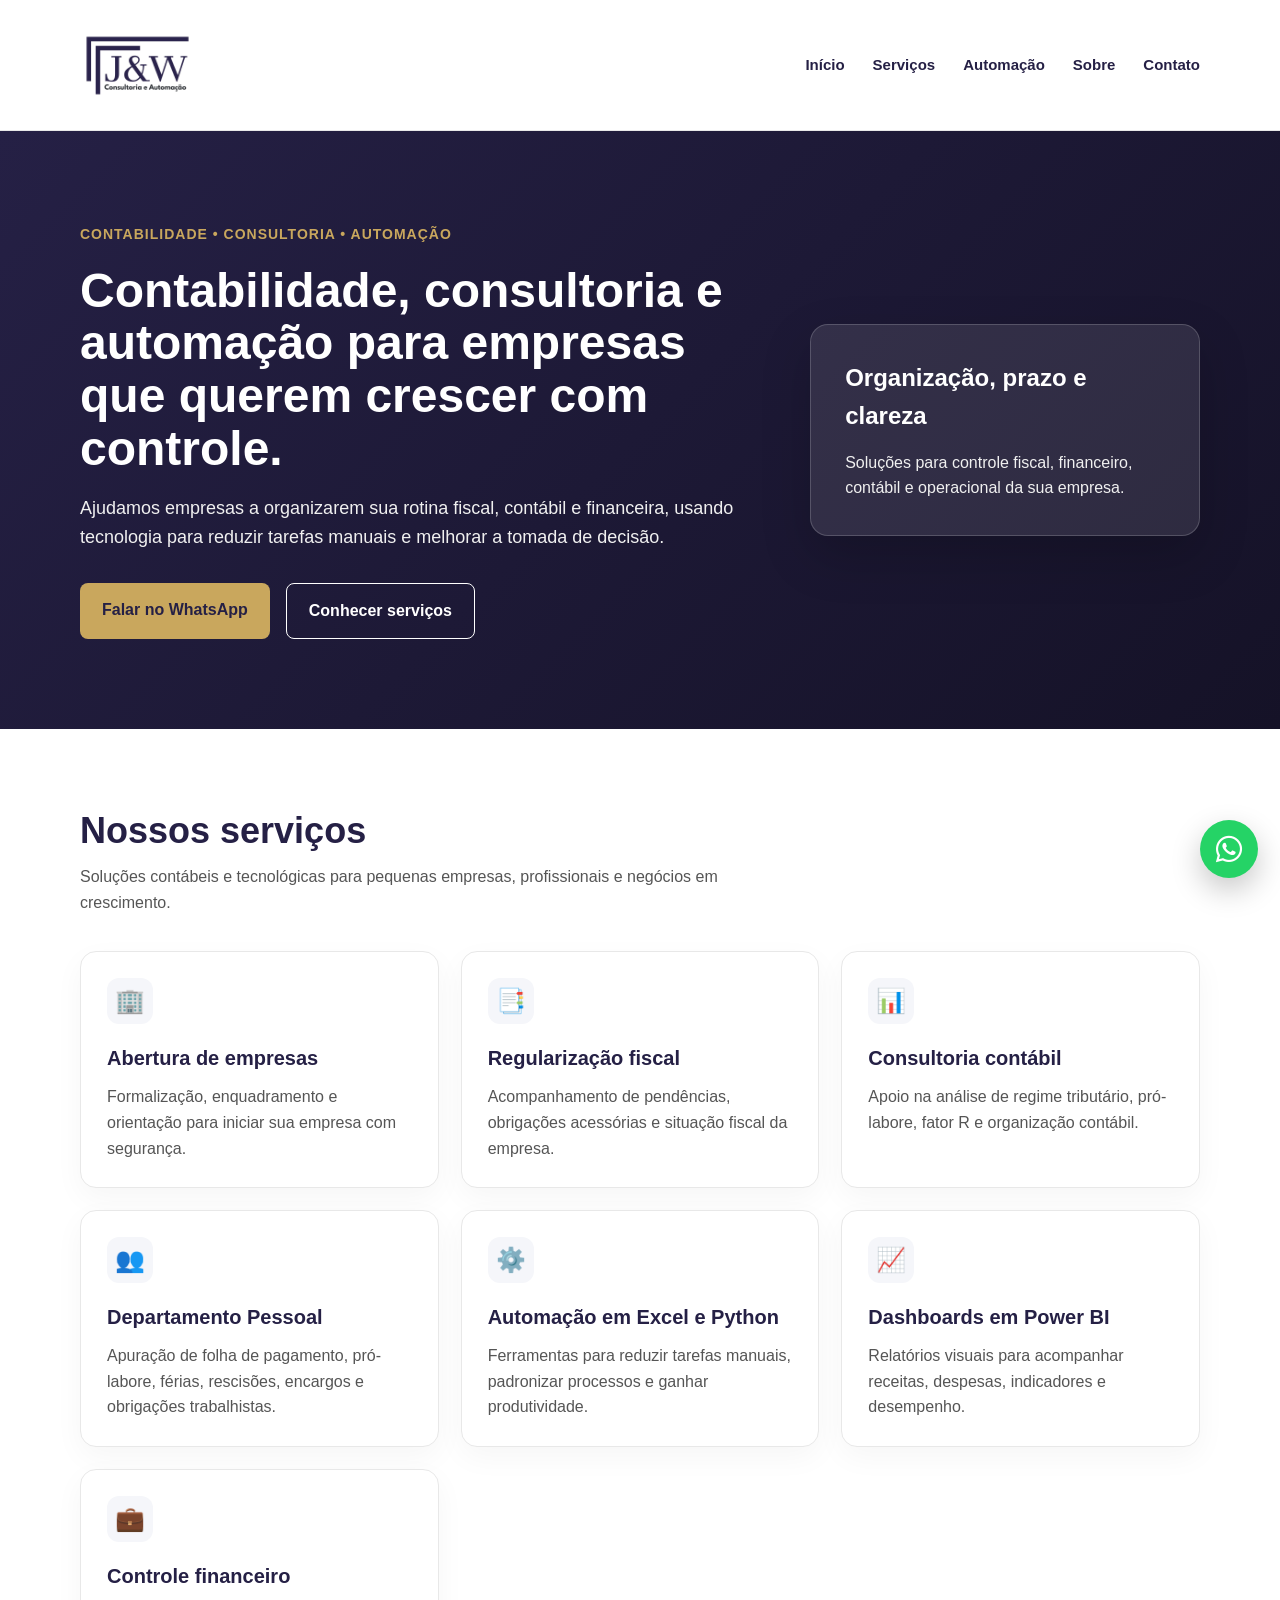
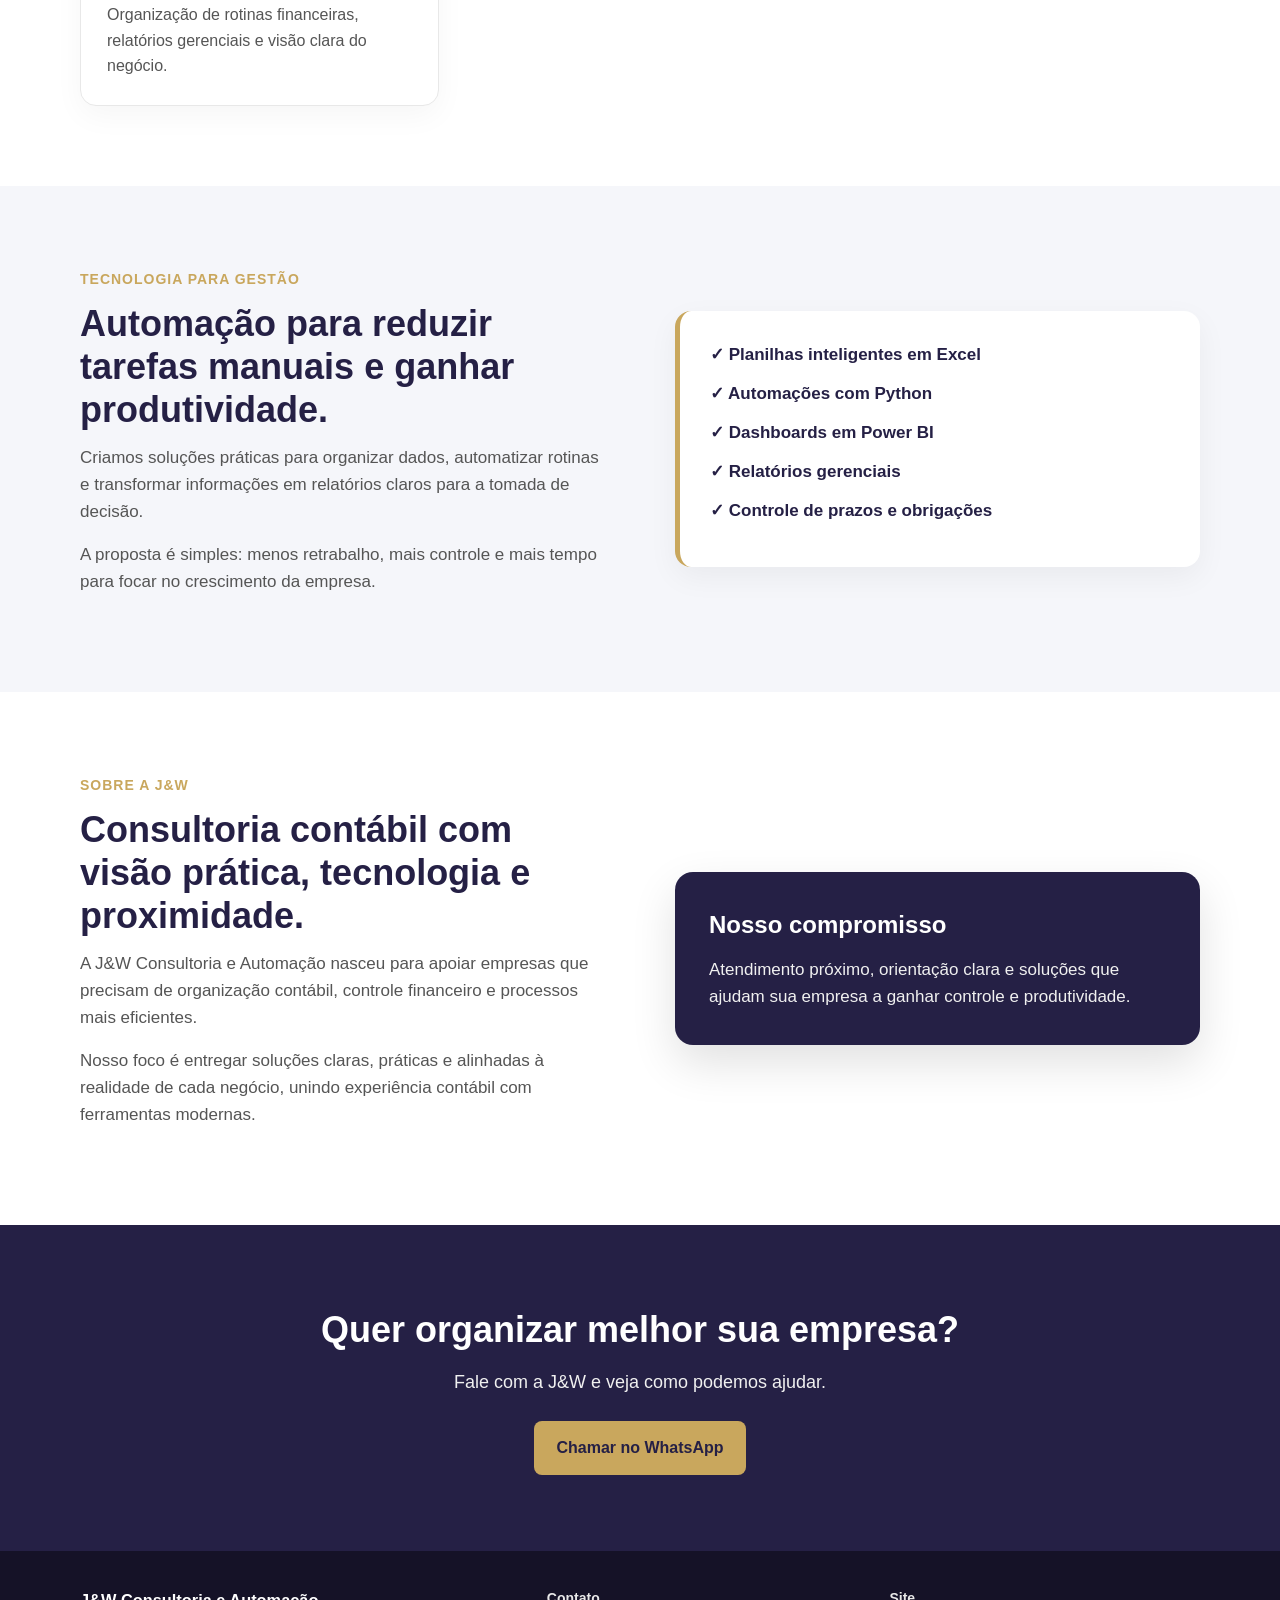
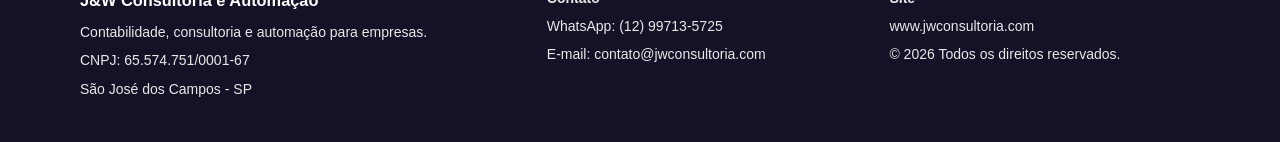
==== commit 128acb81: "Update index.html" ====
--- a/index.html
+++ b/index.html
@@ -79,6 +79,12 @@
         </div>
 
         <div class="card">
+          <div class="icone">👥</div>
+          <h3>Departamento Pessoal</h3>
+          <p>Apuração de folha de pagamento, pró-labore, férias, rescisões, encargos e obrigações trabalhistas.</p>
+        </div>
+
+        <div class="card">
           <div class="icone">⚙️</div>
           <h3>Automação em Excel e Python</h3>
           <p>Ferramentas para reduzir tarefas manuais, padronizar processos e ganhar produtividade.</p>
@@ -94,12 +100,6 @@
           <div class="icone">💼</div>
           <h3>Controle financeiro</h3>
           <p>Organização de rotinas financeiras, relatórios gerenciais e visão clara do negócio.</p>
-        </div>
-
-        <div class="card">
-          <div class="icone">👥</div>
-          <h3>Departamento Pessoal</h3>
-          <p>Apuração de folha de pagamento, pró-labore, férias, rescisões, encargos e obrigações trabalhistas.</p>
         </div>
      </div>
     </div>
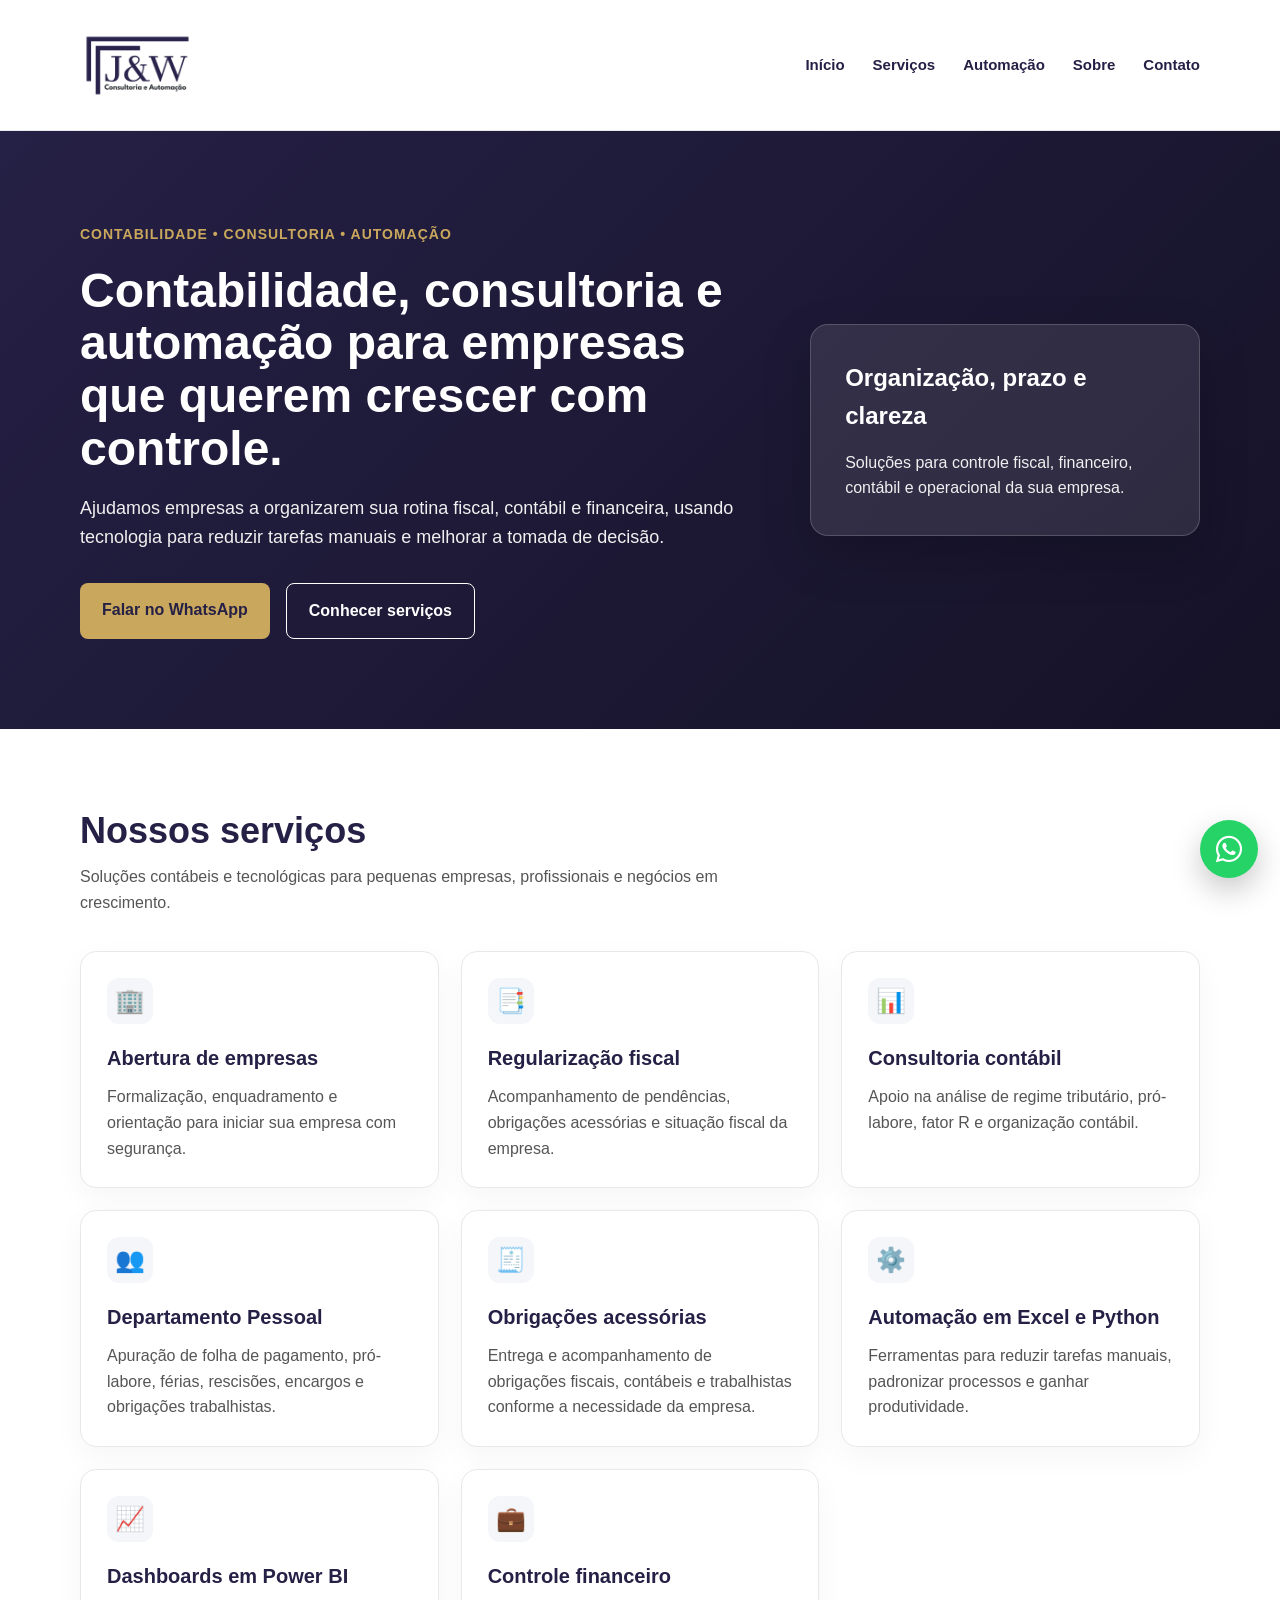
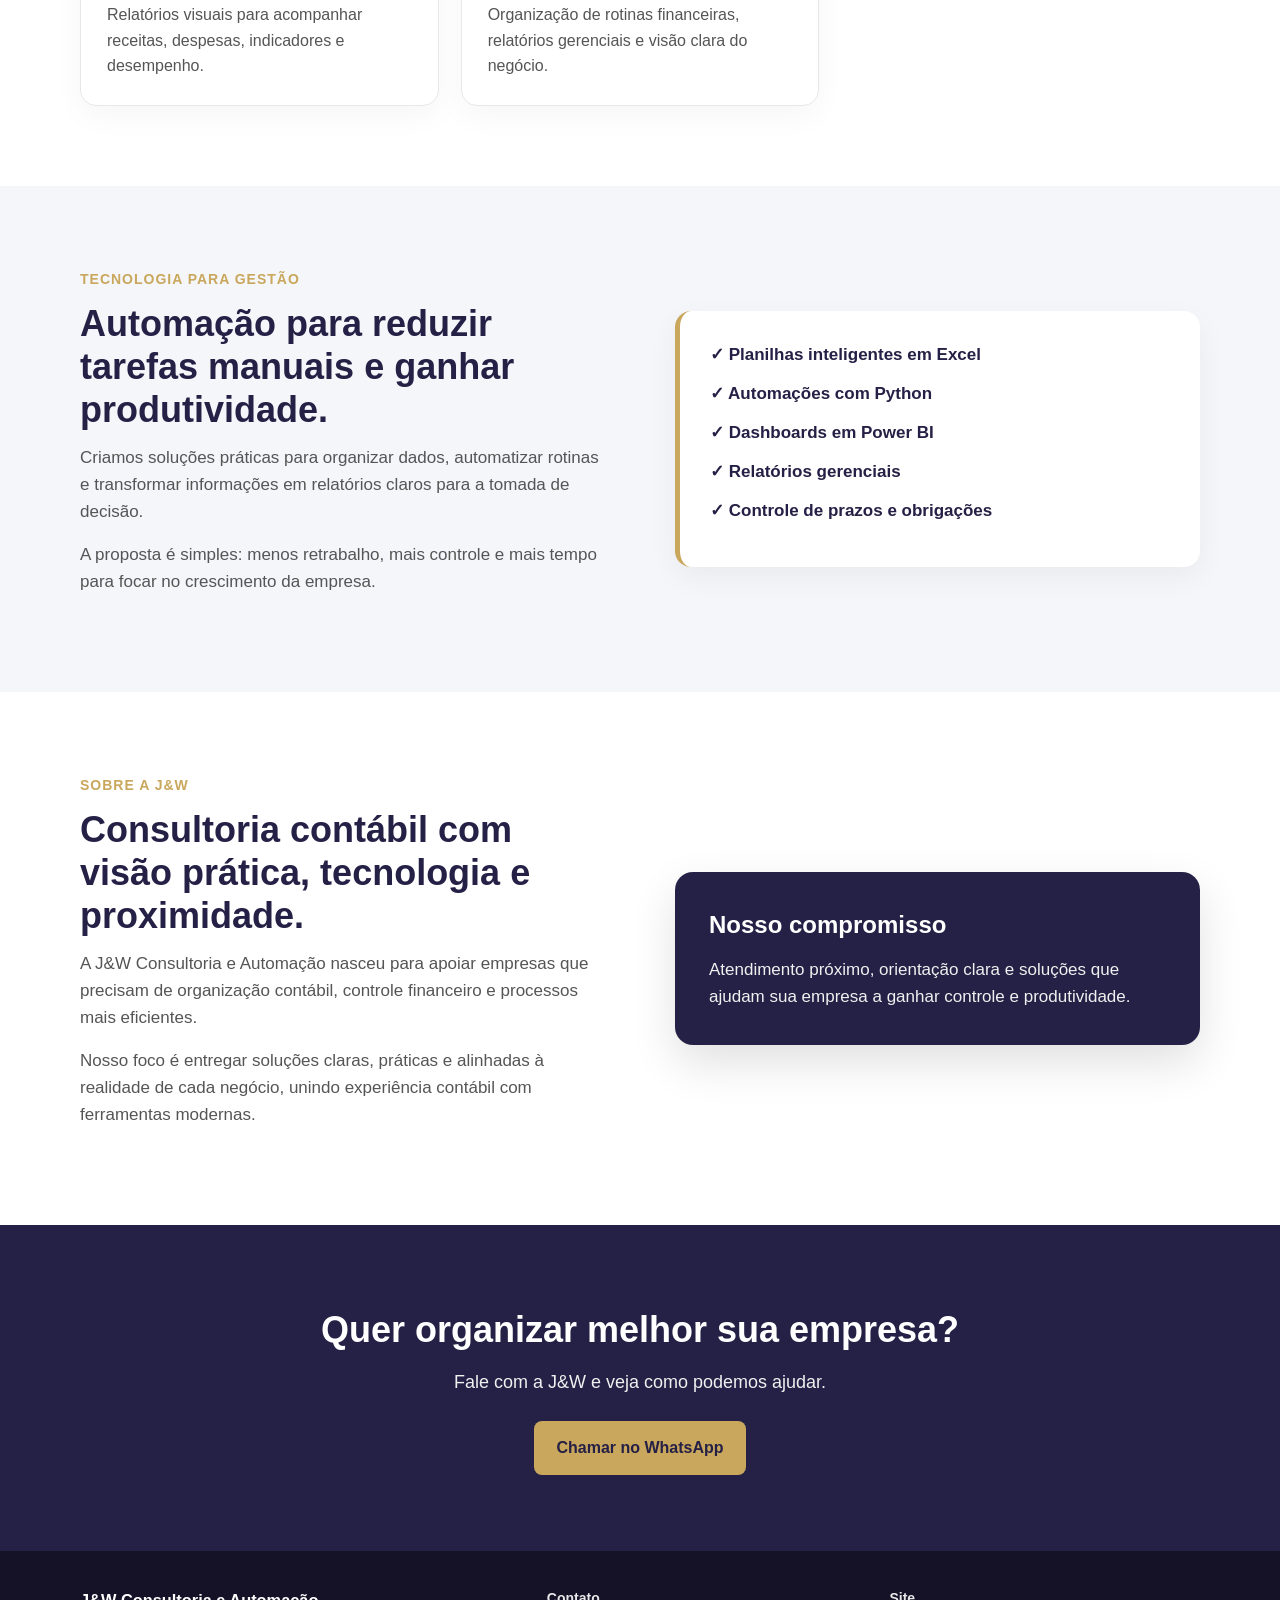
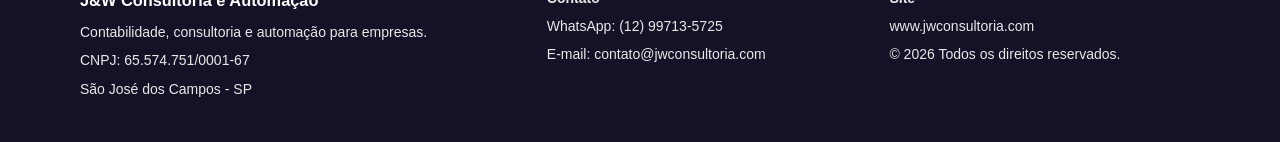
==== commit 655d8cce: "Update index.html" ====
--- a/index.html
+++ b/index.html
@@ -85,6 +85,12 @@
         </div>
 
         <div class="card">
+          <div class="icone">🧾</div>
+          <h3>Obrigações acessórias</h3>
+          <p>Entrega e acompanhamento de obrigações fiscais, contábeis e trabalhistas conforme a necessidade da empresa.</p>
+        </div>
+        
+        <div class="card">
           <div class="icone">⚙️</div>
           <h3>Automação em Excel e Python</h3>
           <p>Ferramentas para reduzir tarefas manuais, padronizar processos e ganhar produtividade.</p>
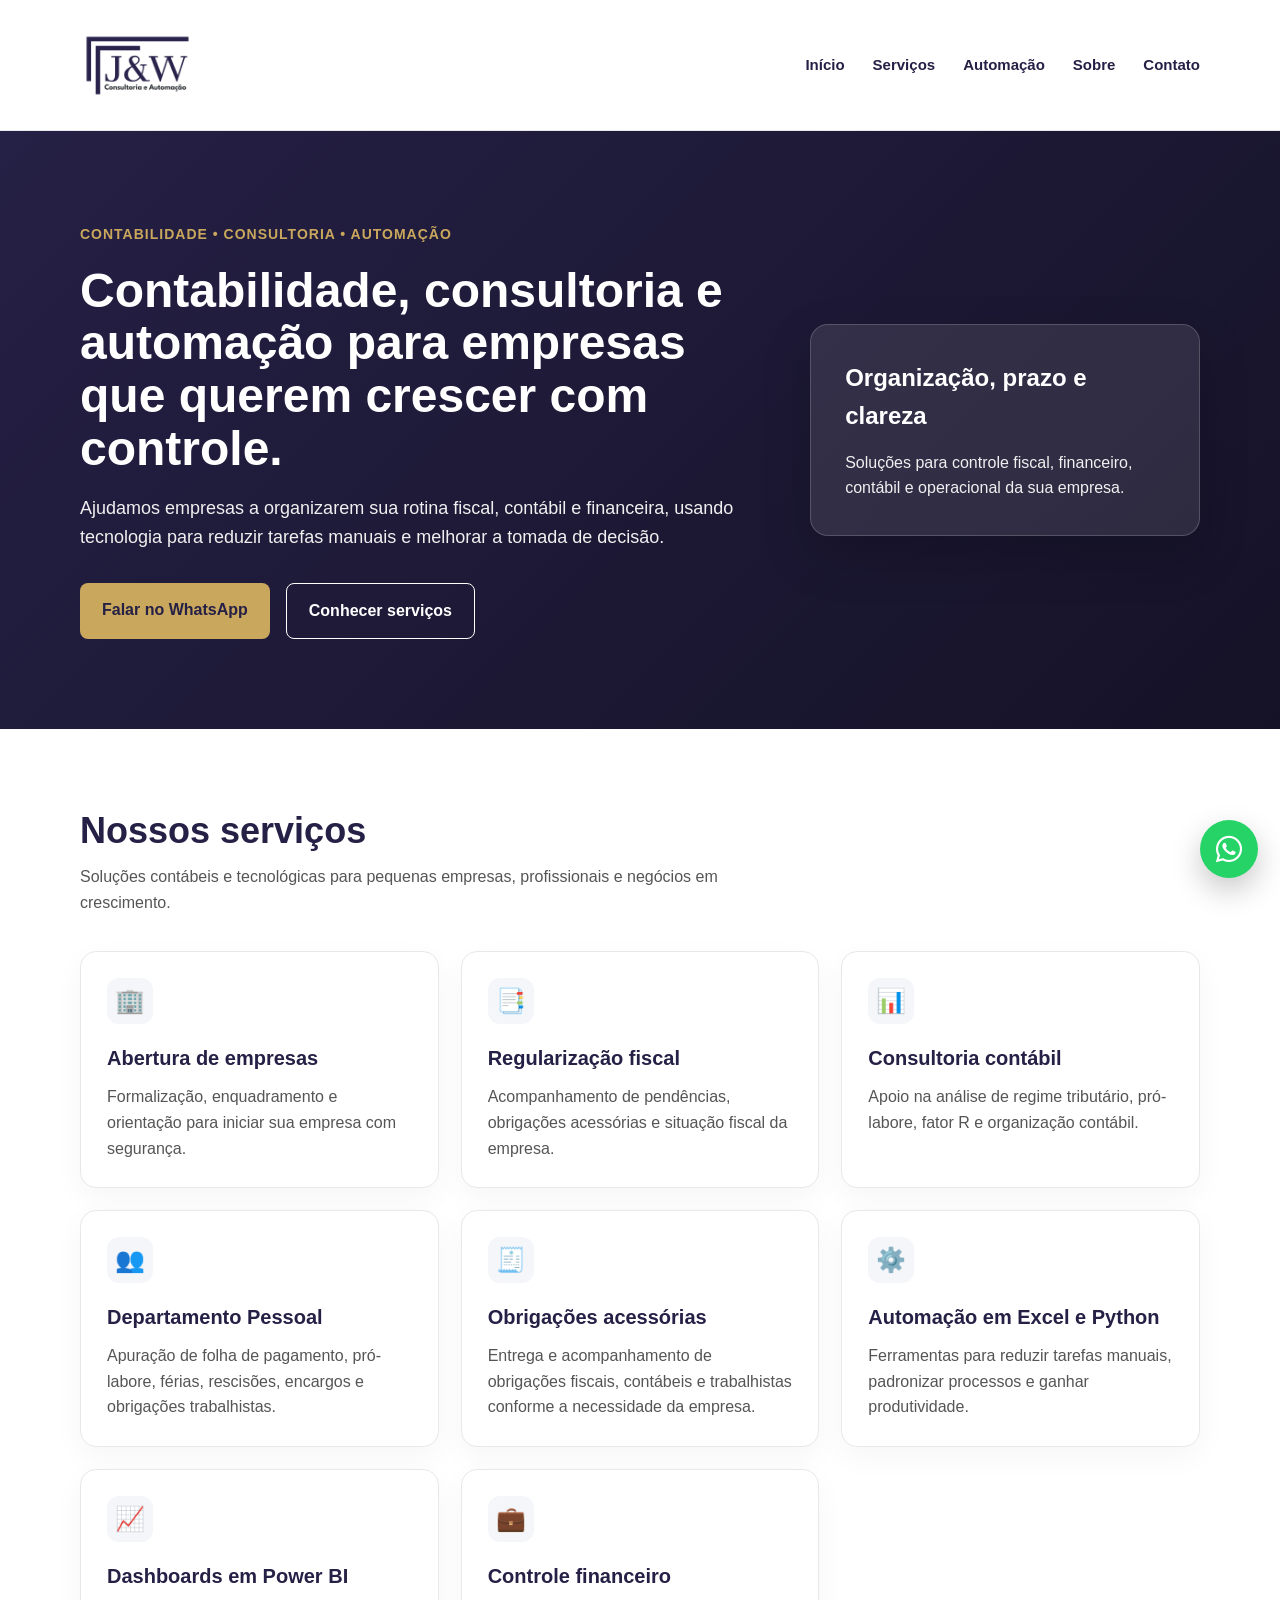
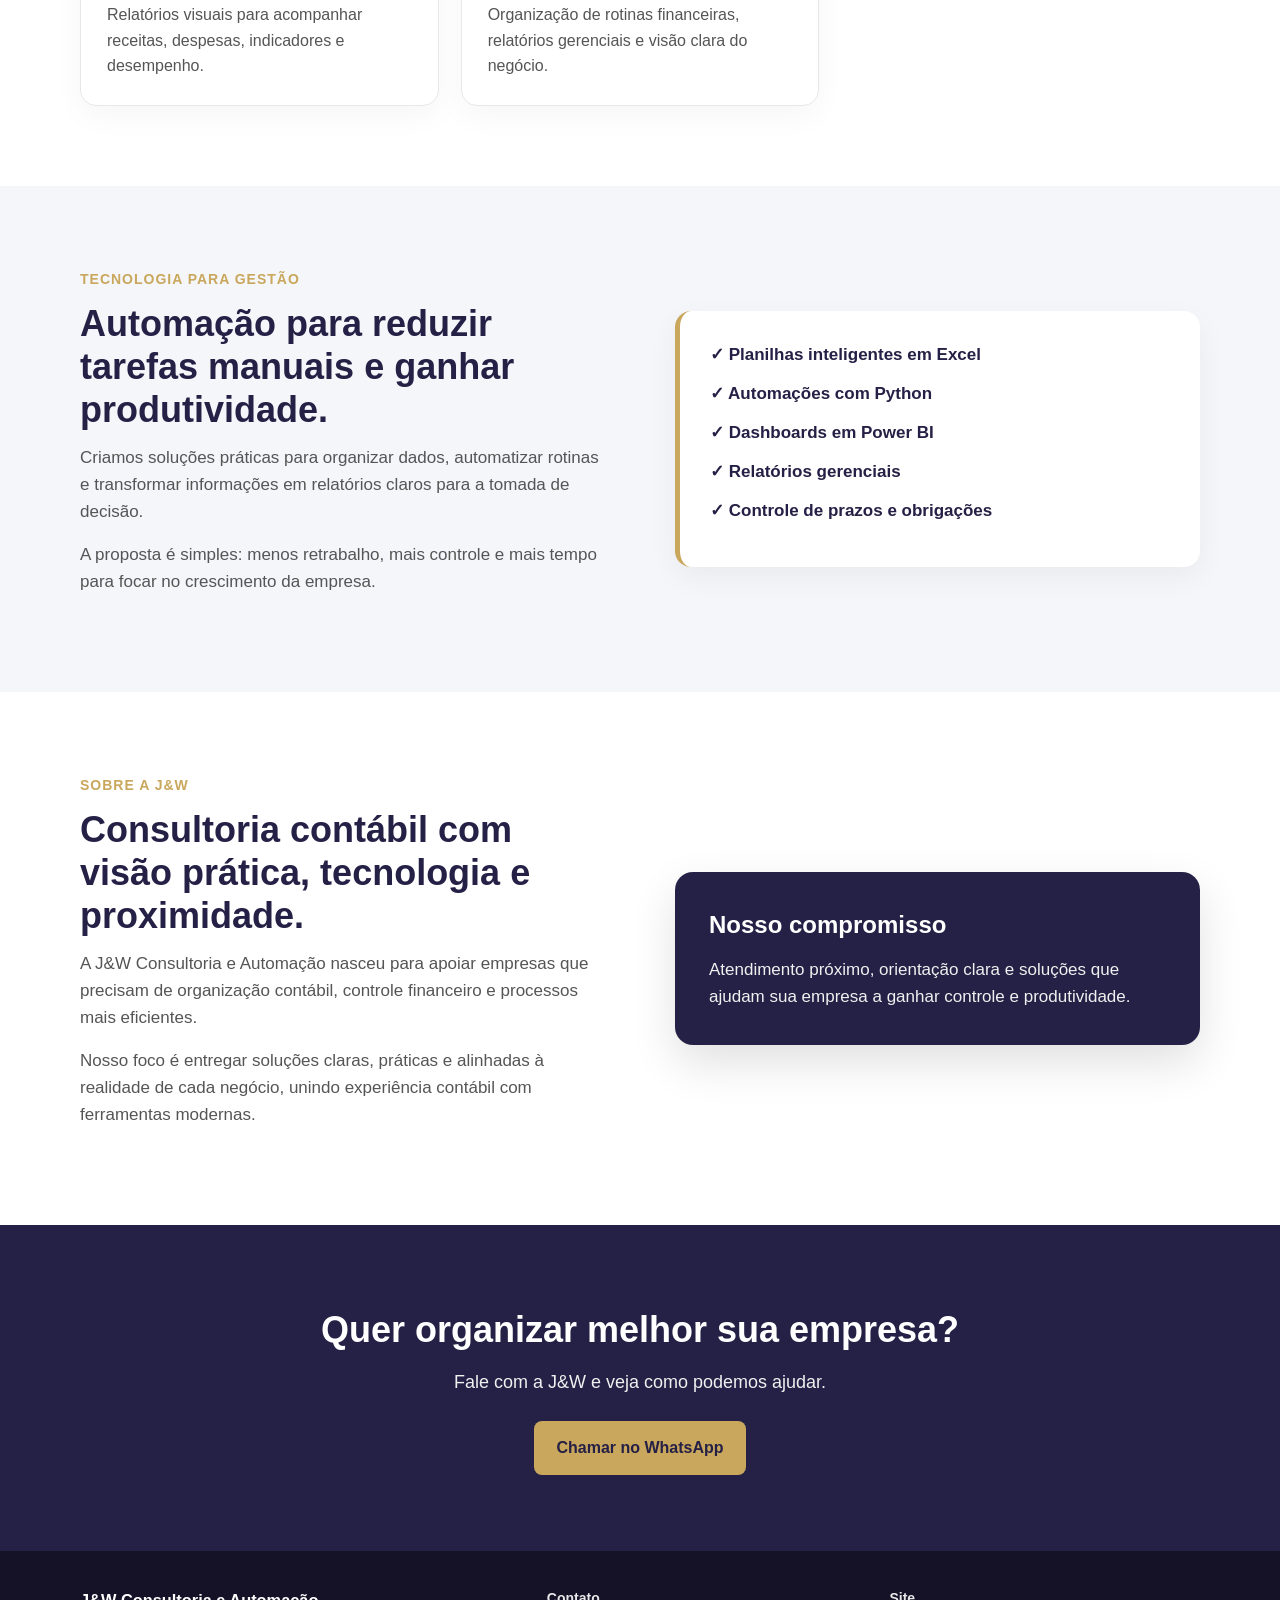
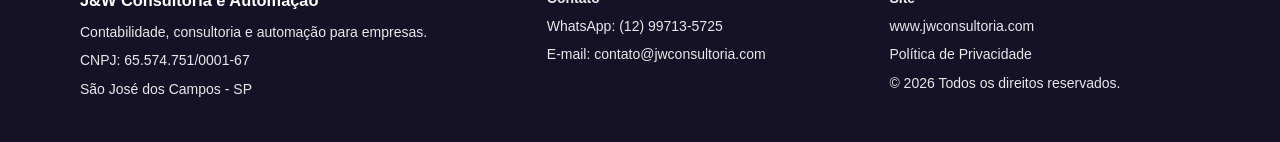
==== commit 9ff6c858: "Update index.html" ====
--- a/index.html
+++ b/index.html
@@ -190,6 +190,7 @@
       <div>
         <p><strong>Site</strong></p>
         <p>www.jwconsultoria.com</p>
+        <p><a href="privacidade.html">Política de Privacidade</a></p>
         <p>© 2026 Todos os direitos reservados.</p>
       </div>
     </div>
--- a/style.css
+++ b/style.css
@@ -364,6 +364,44 @@
   color: var(--dourado);
 }
 
+.pagina-texto {
+  background: var(--branco);
+}
+
+.pagina-texto h1 {
+  color: var(--azul);
+  font-size: 42px;
+  margin-bottom: 24px;
+}
+
+.pagina-texto h2 {
+  color: var(--azul);
+  font-size: 24px;
+  margin-top: 30px;
+  margin-bottom: 10px;
+}
+
+.pagina-texto p {
+  max-width: 880px;
+  color: #555;
+  margin-bottom: 14px;
+}
+
+.pagina-texto a {
+  color: var(--azul);
+  font-weight: 700;
+  text-decoration: none;
+}
+
+.pagina-texto a:hover {
+  color: var(--dourado);
+}
+
+.data-politica {
+  margin-top: 34px;
+  font-weight: 700;
+}
+
 /* CELULAR */
 
 @media (max-width: 800px) {
@@ -458,5 +496,13 @@
     width: 62px;
     height: 62px;
     font-size: 38px;
-  }  
-}
+  }
+
+  .pagina-texto h1 {
+    font-size: 32px;
+  }
+
+  .pagina-texto h2 {
+    font-size: 22px;
+  }
+}
